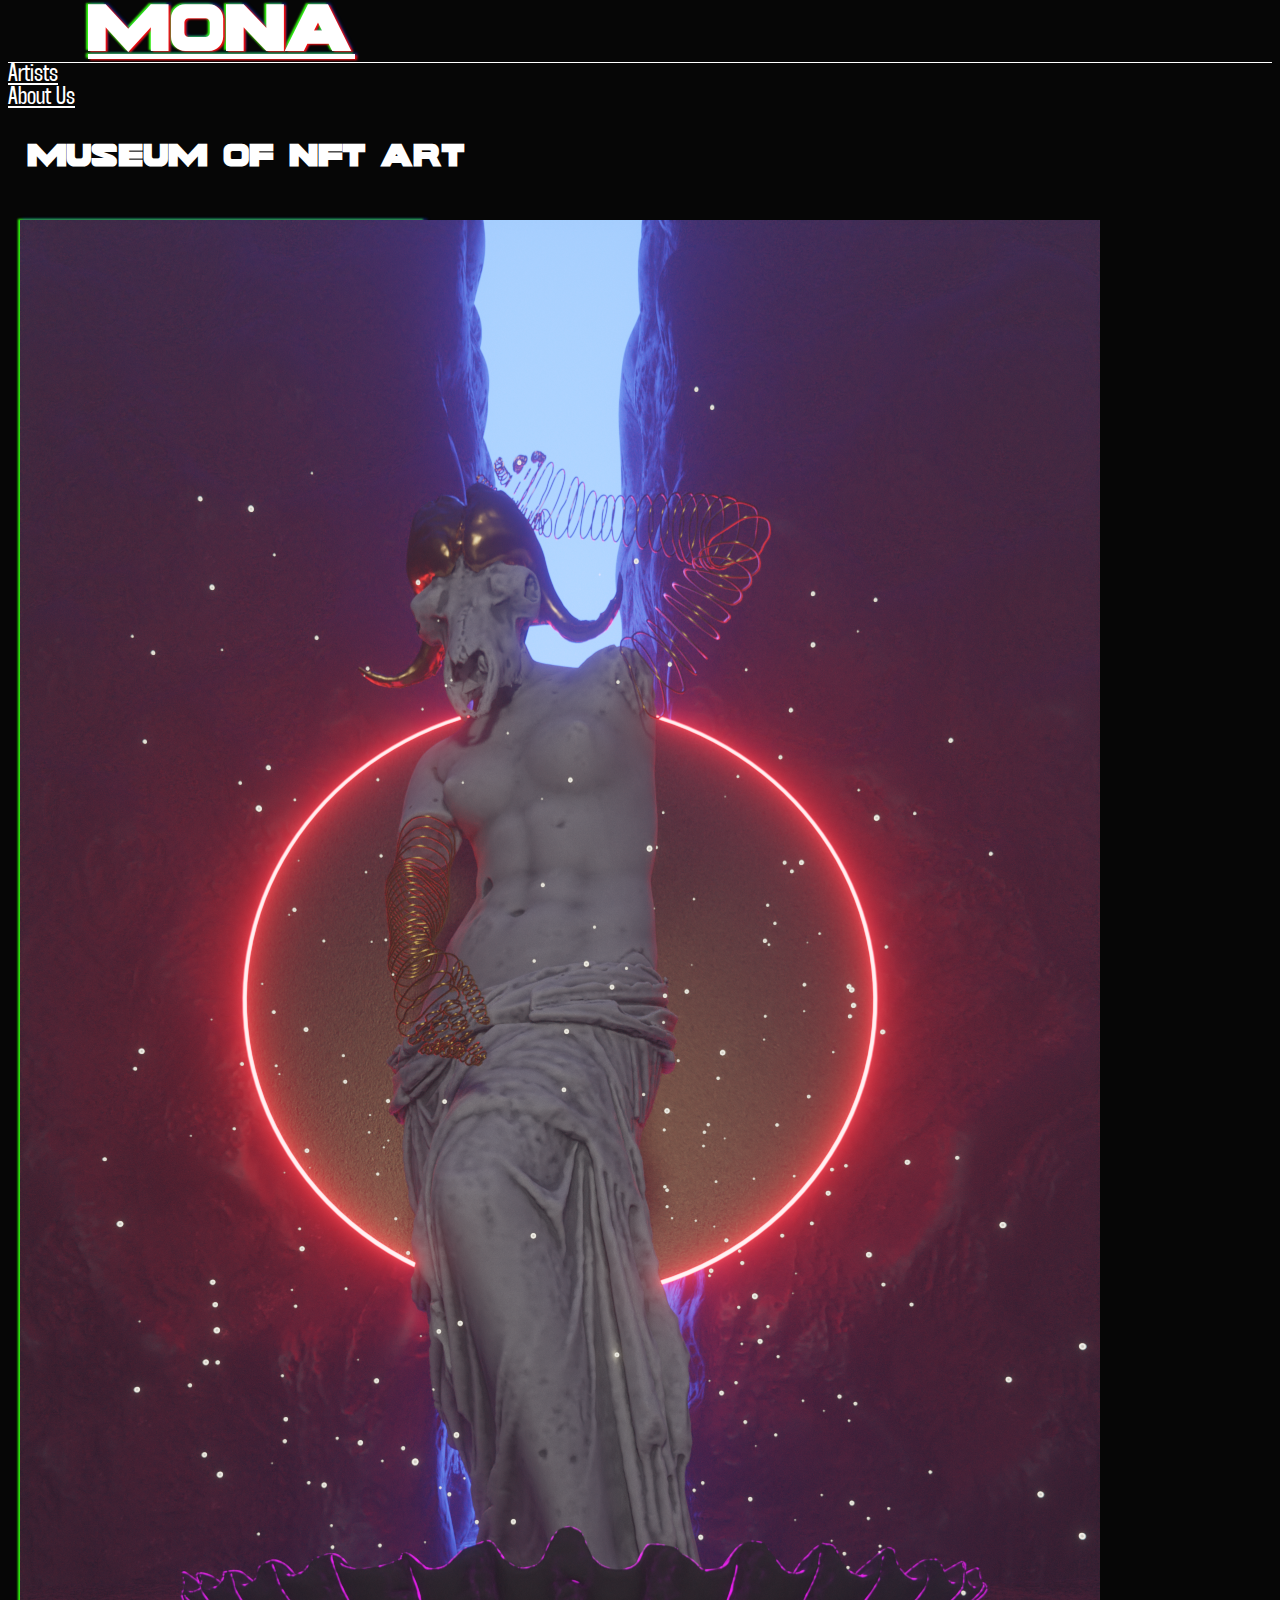
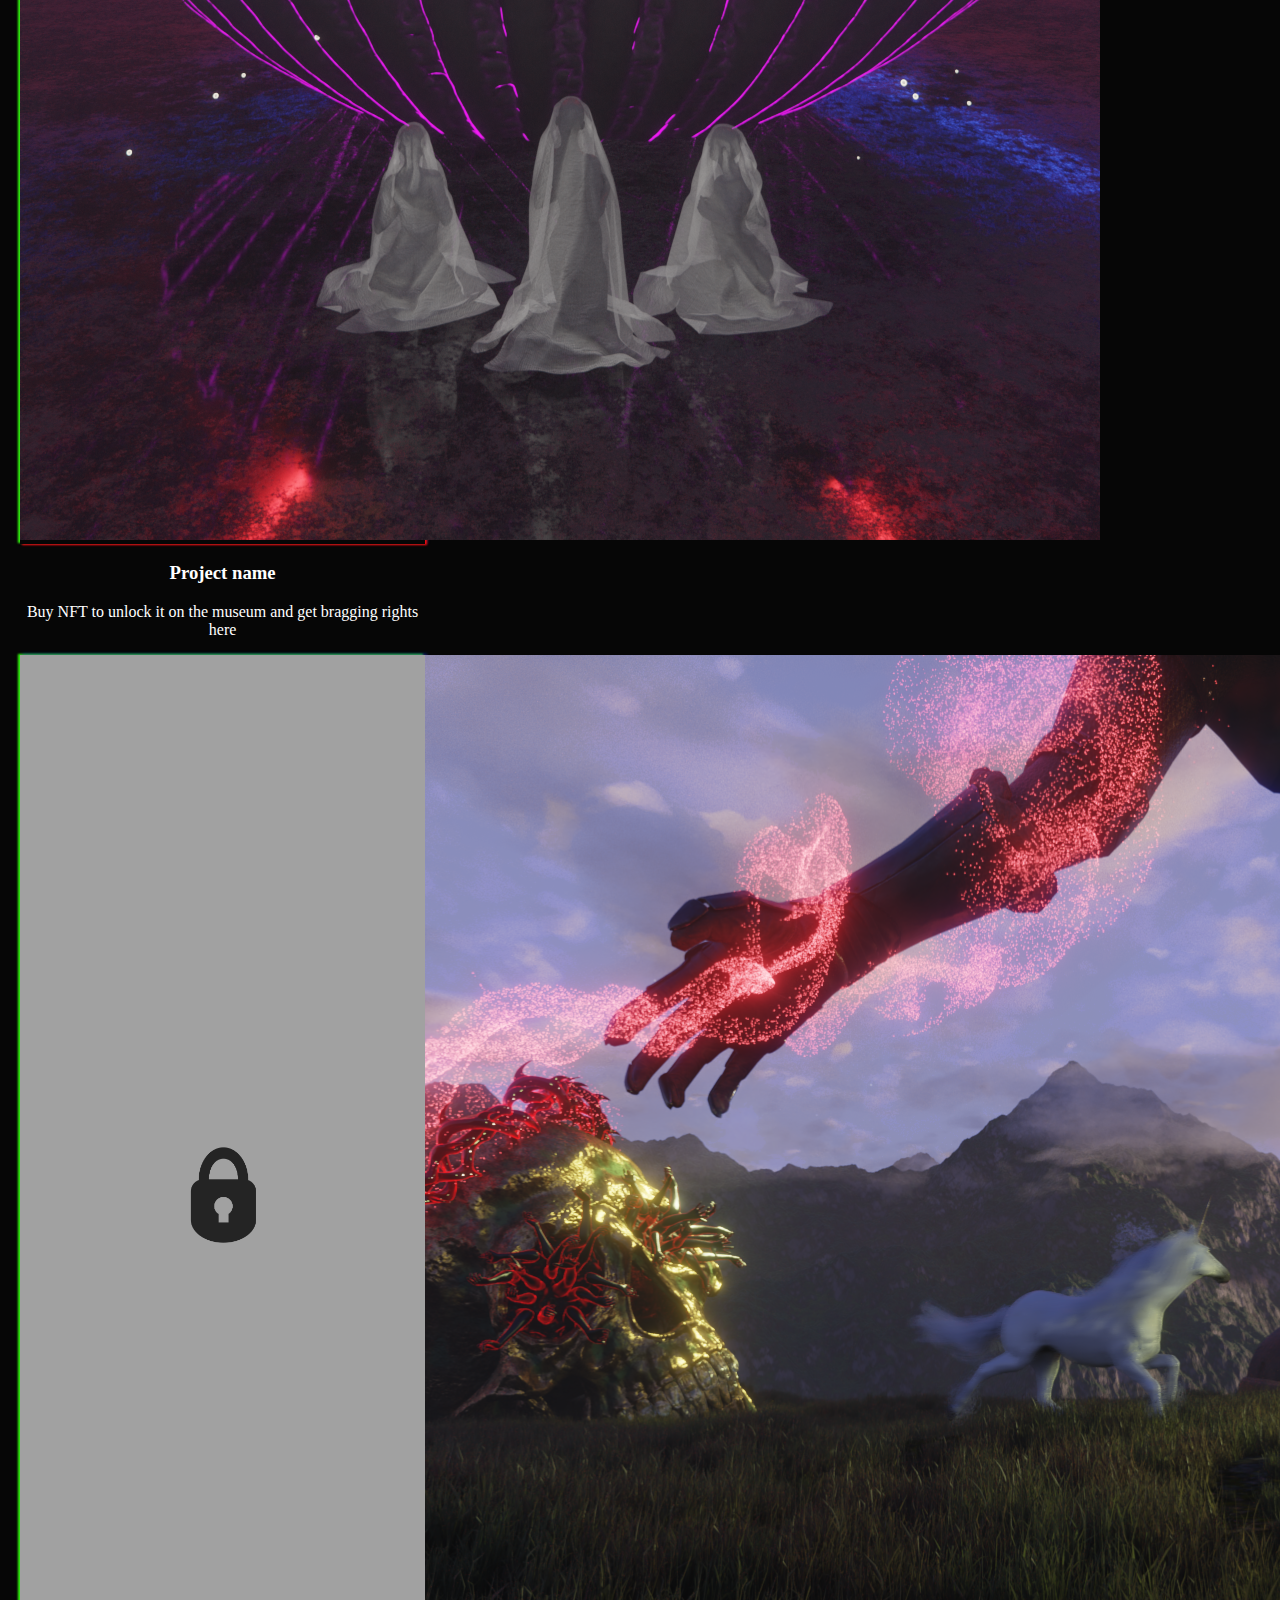
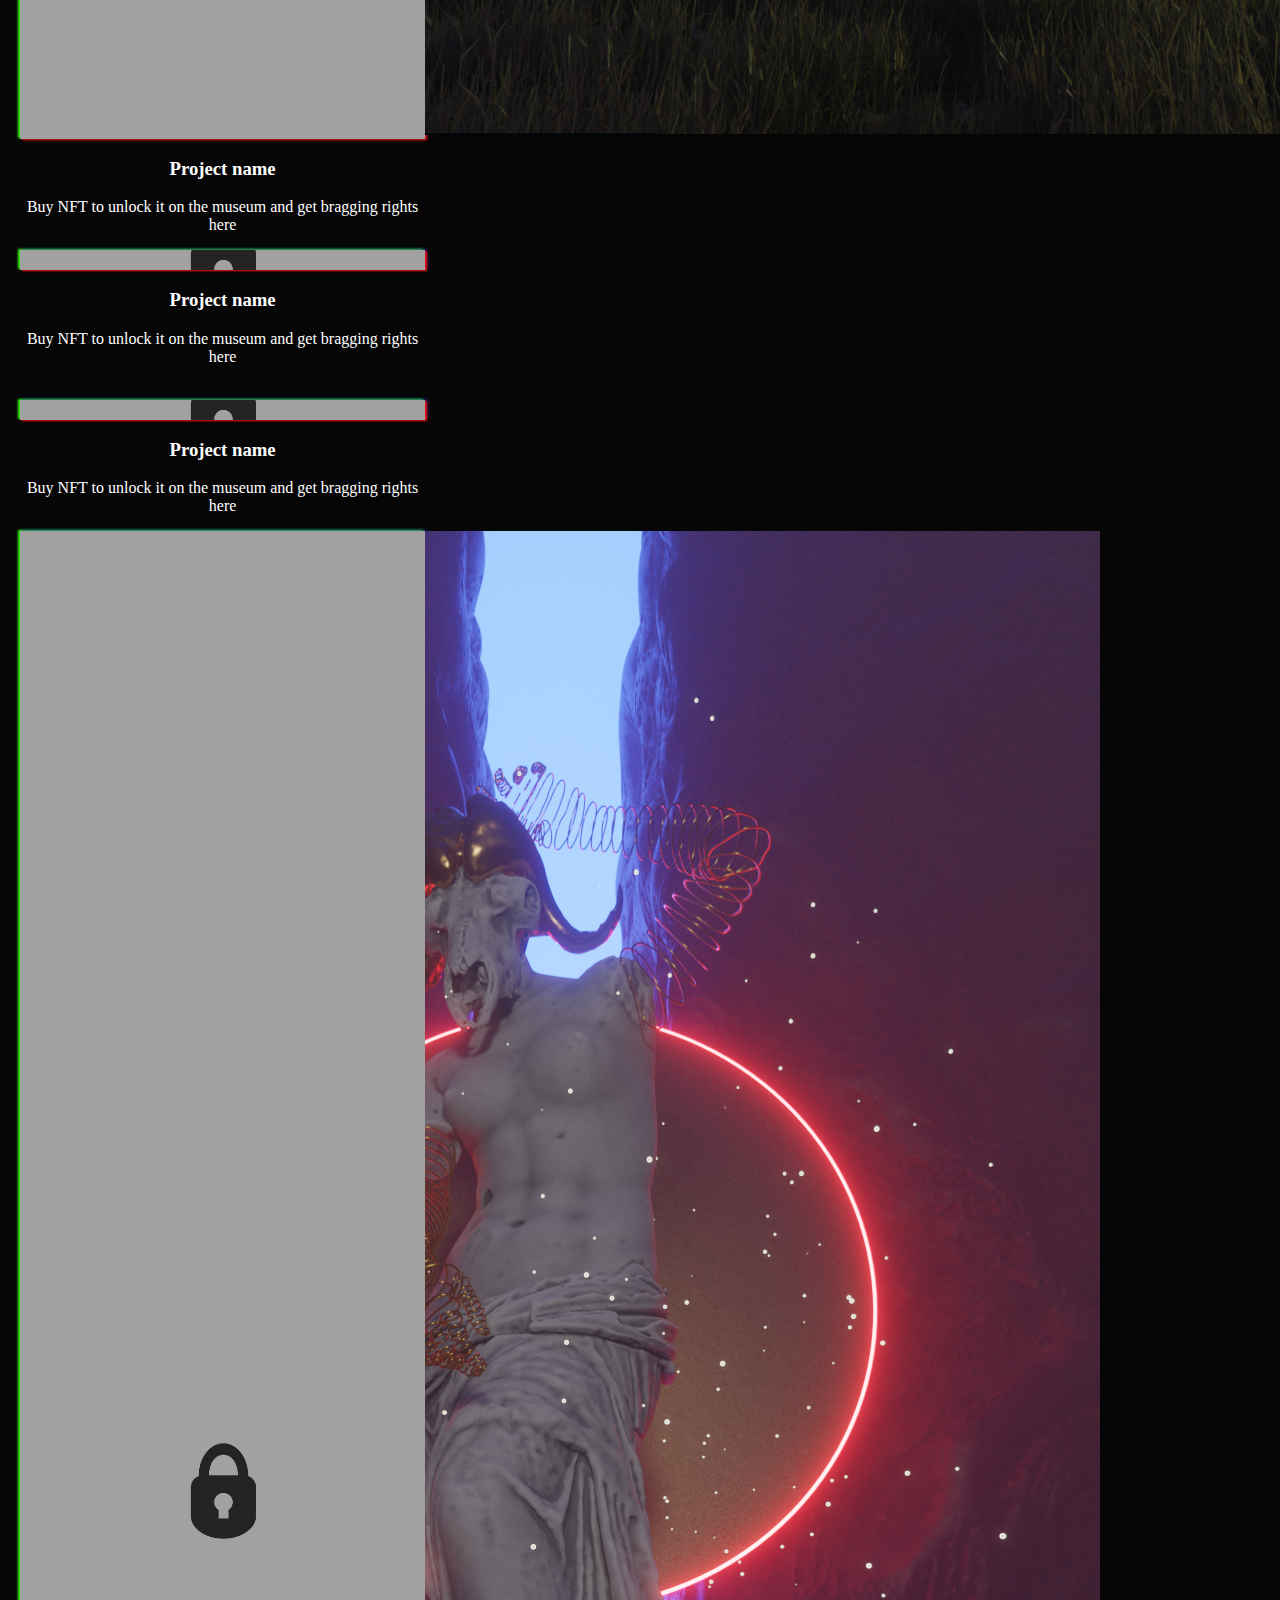
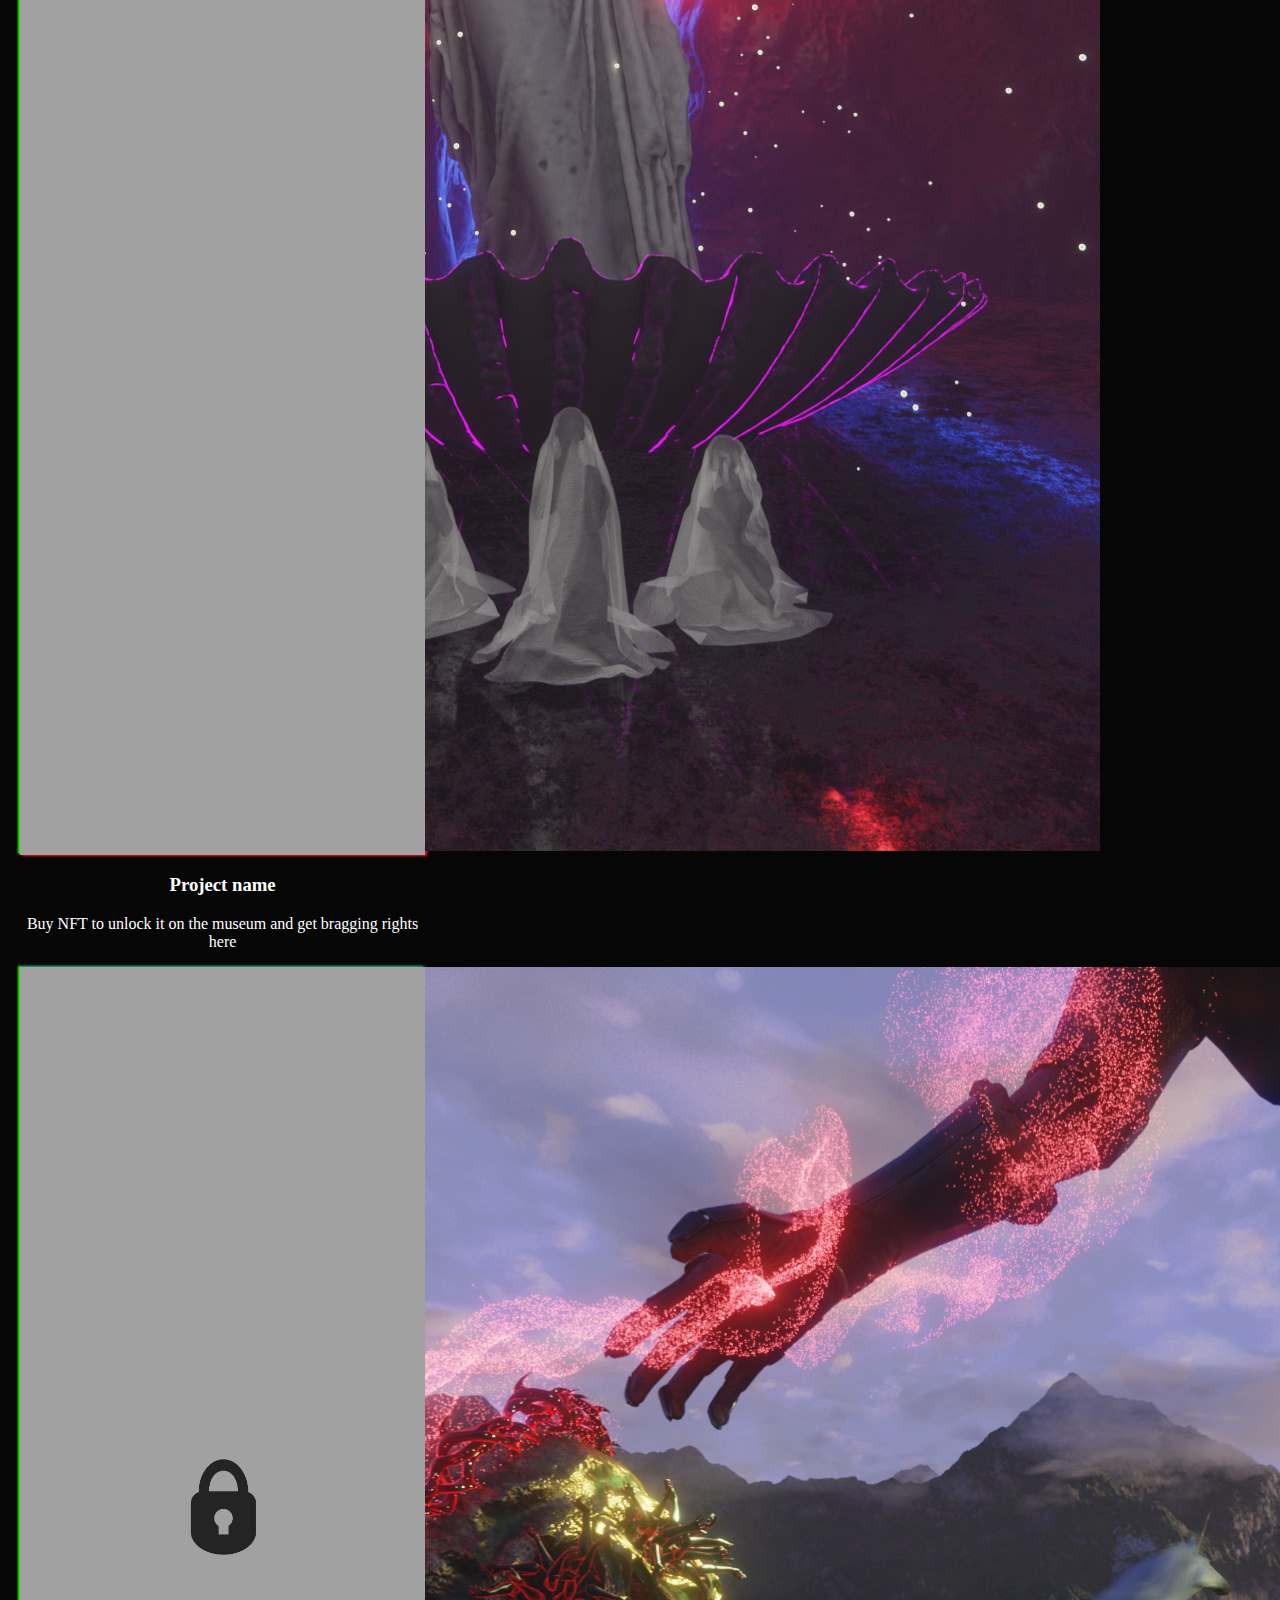
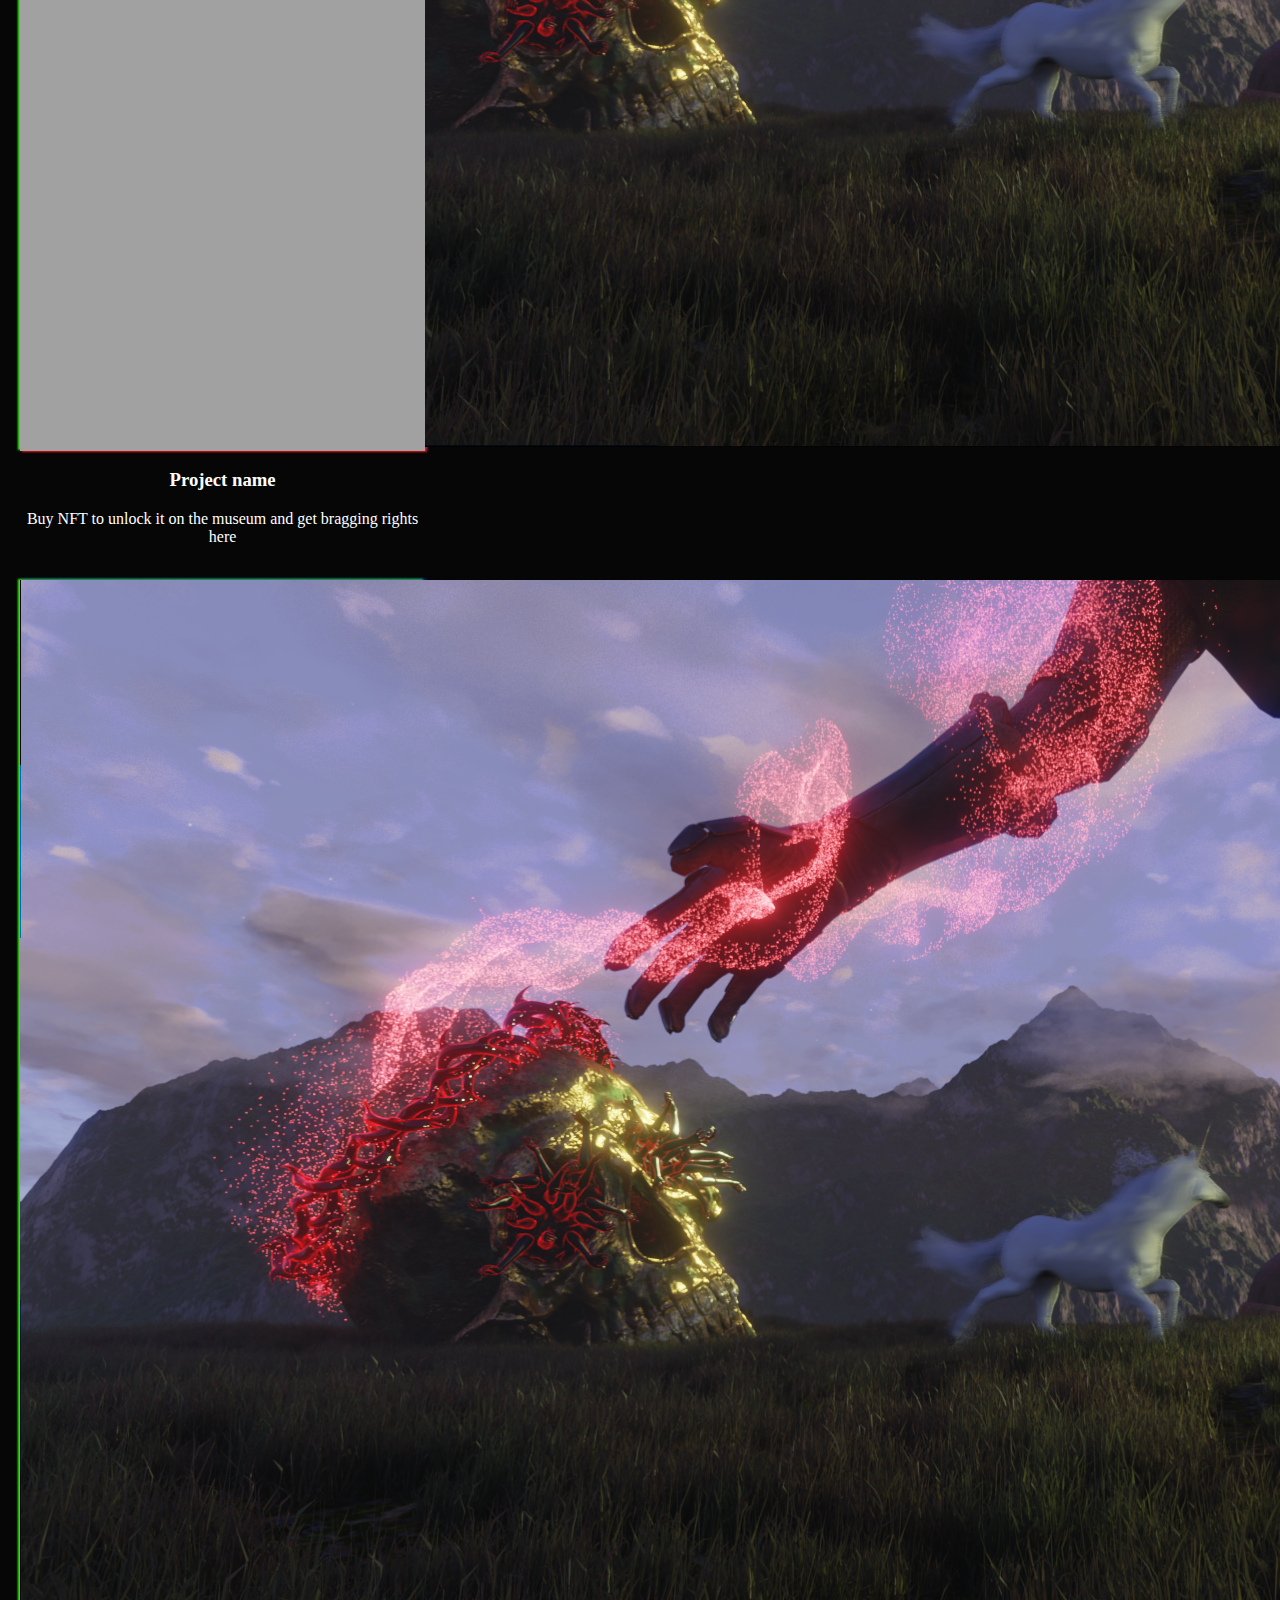
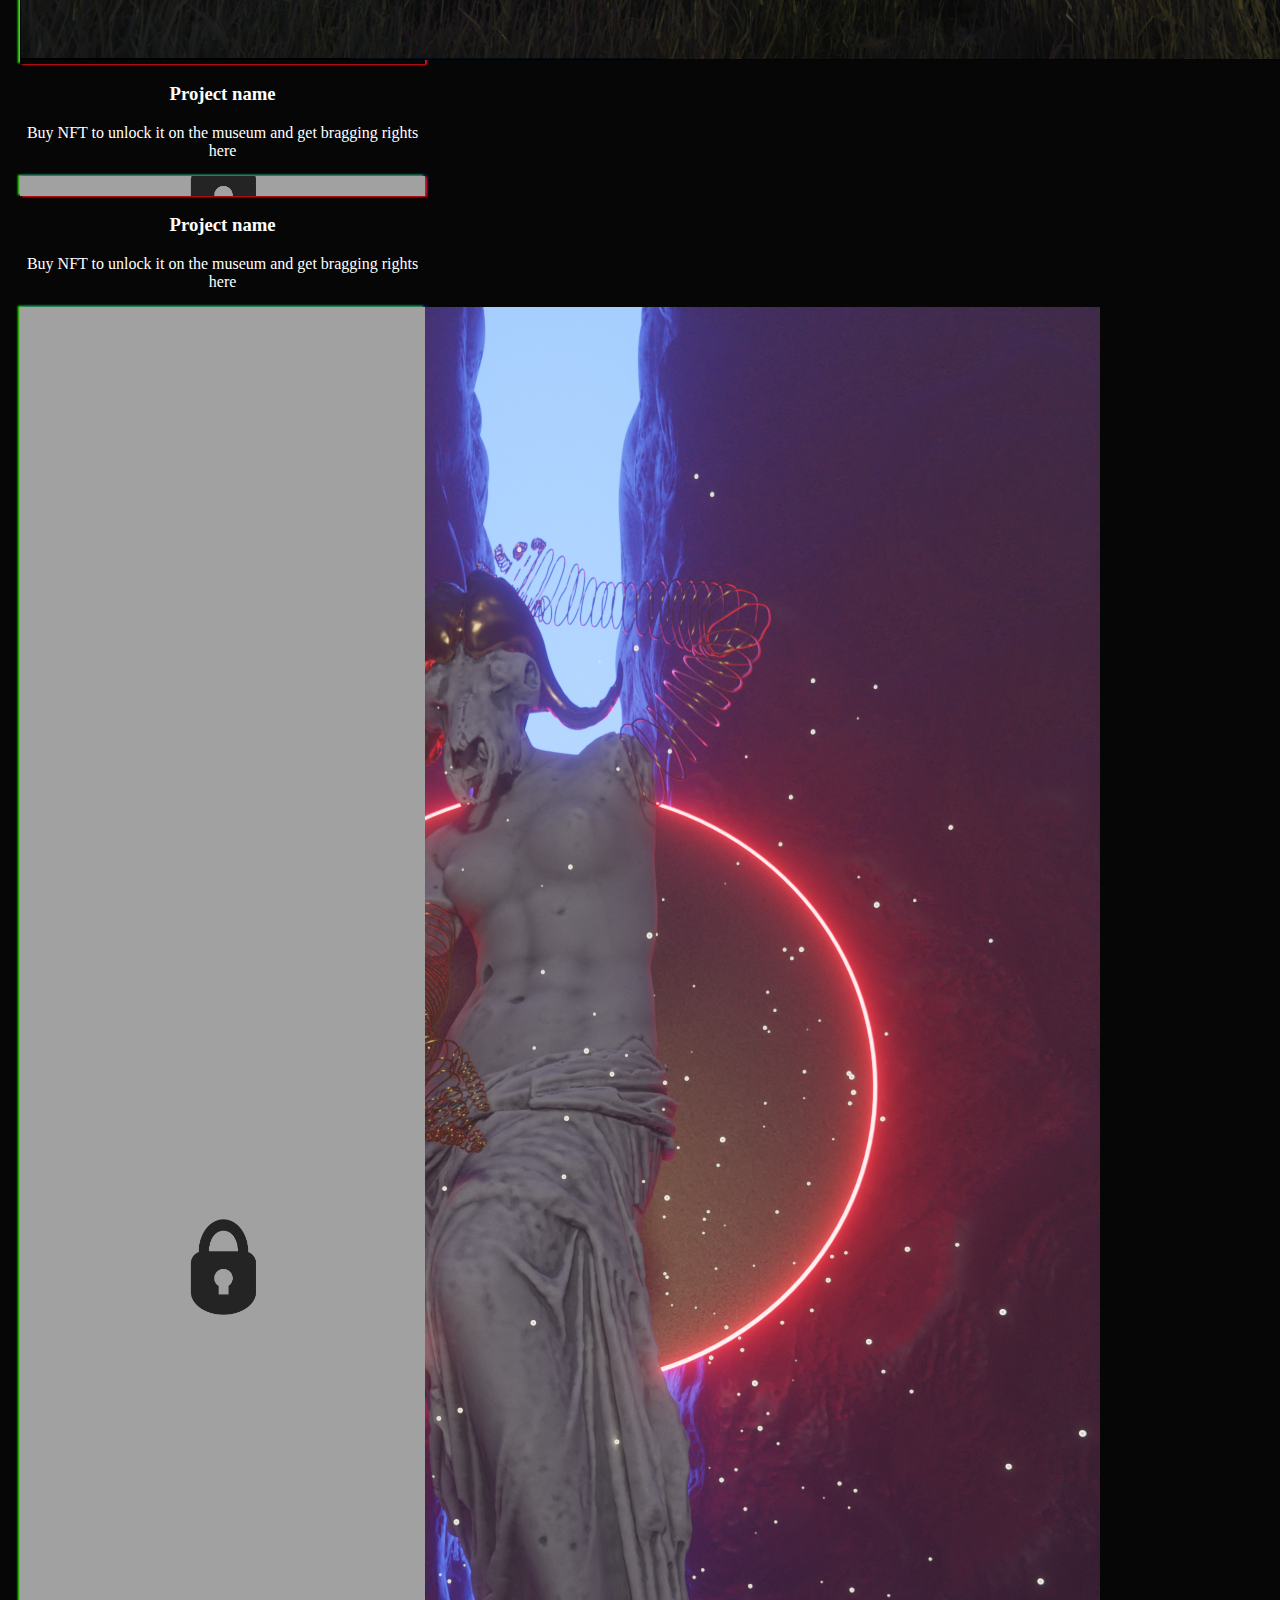
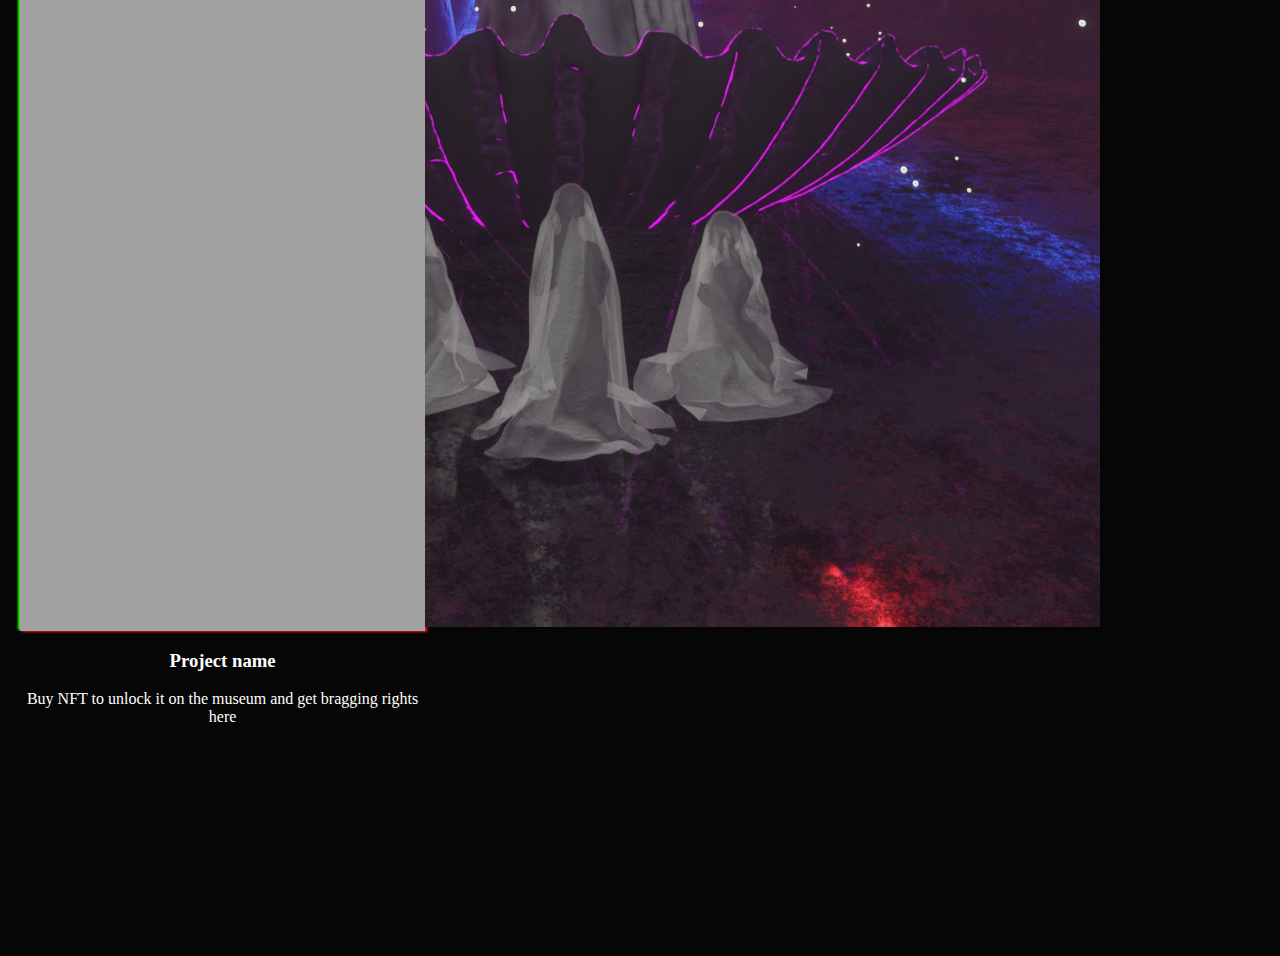
==== index.html @ d6497a66 "first commit" ====
<!DOCTYPE html>
<html lang="en">
<head>
  <meta charset="UTF-8">
  <meta name="viewport" content="width=device-width, initial-scale=1.0">
  <title>Bootstrap Site</title>
  <link rel="stylesheet" href="https://stackpath.bootstrapcdn.com/bootstrap/5.0.0-alpha1/css/bootstrap.min.css" integrity="sha384-r4NyP46KrjDleawBgD5tp8Y7UzmLA05oM1iAEQ17CSuDqnUK2+k9luXQOfXJCJ4I" crossorigin="anonymous">
  <link
    rel="stylesheet"
    href="https://cdnjs.cloudflare.com/ajax/libs/animate.css/4.1.1/animate.min.css"
  />
  <link rel="stylesheet" href="style.css">
</head>



<body>

    <section class="animate__animated animate__slideInDown">

        <nav class="navbar sticky-top navbar-light animate__animated animate__slideInDown animate__fadeIn">
            <div class="container-fluid ">
                        <a class="navbar-brand text-center" href="index.html" style="display: block;margin: auto;">
                            MONA
                          </a>
                <div class="row justify-content-center animate__animated animate__fadeIn animate__delay-1s">
                    <div class="col-2">
                        <a class="nav-link active text-center" aria-current="page" href="#">Artists</a>
                    </div>
                    <div class="col-2">
                        <a class="nav-link text-center" href="#">About Us</a>
                    </div>
                </div>
              
            </div>
          </nav>
    
    
    </section>

<section class="animate__animated animate__fadeIn animate__delay-1s">

    <h1 class="text-center">MUSEUM OF NFT ART</h1>

    <div class="container" style="padding-bottom: 200px;">
  
        <div class="d-flex flex-wrap justify-content-center">


          <div class="d-flex flex-column">

              <div class="img-overlay">
                <a class="toggle-modal" href="img/digitalronin/01.png" data-toggle="lightbox" data-caption="Tainted Love<br>Owned by Digital Ronin<br>Made by Digital Ronin">
                    <img class="img-fluid" src="img/digitalronin/01.png">
                </a>
                <div class="project-overlay-cleared"></div>
              </div>
              <div class="text" style="text-align:center;">
                <h3>Project name</h3>
                <p>Buy NFT to unlock it on the museum and get bragging rights here</p>
            </div>

              <div class="img-overlay">
                <img class="img-fluid" src="img/digitalronin/02.png">
                <div class="project-overlay"></div>
              </div>
              <div class="text" style="text-align:center;">
                <h3>Project name</h3>
                <p>Buy NFT to unlock it on the museum and get bragging rights here</p>
            </div>

              <div class="img-overlay">
                <img class="img-fluid" src="img/digitalronin/03.png">
                <div class="project-overlay"></div>
              </div>
              <div class="text" style="text-align:center;">
                <h3>Project name</h3>
                <p>Buy NFT to unlock it on the museum and get bragging rights here</p>
            </div>

          </div>
      




          <div class="d-flex flex-column">

            <div class="img-overlay">
              <img class="img-fluid" src="img/digitalronin/03.png">
              <div class="project-overlay"></div>
            </div>
            <div class="text" style="text-align:center;">
                <h3>Project name</h3>
                <p>Buy NFT to unlock it on the museum and get bragging rights here</p>
            </div>

            <div class="img-overlay">
              <img class="img-fluid" src="img/digitalronin/01.png">
              <div class="project-overlay"></div>
            </div>
            <div class="text" style="text-align:center;">
                <h3>Project name</h3>
                <p>Buy NFT to unlock it on the museum and get bragging rights here</p>
            </div>

            <div class="img-overlay">
              <img class="img-fluid" src="img/digitalronin/02.png">
              <div class="project-overlay"></div>
            </div>
            <div class="text" style="text-align:center;">
                <h3>Project name</h3>
                <p>Buy NFT to unlock it on the museum and get bragging rights here</p>
            </div>

        </div>
      
        <div class="d-flex flex-column">

            <div class="img-overlay">
                <a class="toggle-modal" href="img/digitalronin/02.png" data-toggle="lightbox" data-caption="Tainted Love<br>Owned by Digital Ronin<br>Made by Digital Ronin">
                    <img class="img-fluid" src="img/digitalronin/02.png">
                </a>
              <div class="project-overlay-cleared"></div>
            </div>
            <div class="text" style="text-align:center;">
                <h3>Project name</h3>
                <p>Buy NFT to unlock it on the museum and get bragging rights here</p>
            </div>

            <div class="img-overlay">
              <img class="img-fluid" src="img/digitalronin/03.png">
              <div class="project-overlay"></div>
            </div>
            <div class="text" style="text-align:center;">
                <h3>Project name</h3>
                <p>Buy NFT to unlock it on the museum and get bragging rights here</p>
            </div>

            <div class="img-overlay">
              <img class="img-fluid" src="img/digitalronin/01.png">
              <div class="project-overlay"></div>
            </div>
            <div class="text" style="text-align:center;">
                <h3>Project name</h3>
                <p>Buy NFT to unlock it on the museum and get bragging rights here</p>
            </div>

        </div>
      


      </div>

</section>




</body>

<script src="https://cdn.jsdelivr.net/npm/popper.js@1.16.0/dist/umd/popper.min.js" integrity="sha384-Q6E9RHvbIyZFJoft+2mJbHaEWldlvI9IOYy5n3zV9zzTtmI3UksdQRVvoxMfooAo" crossorigin="anonymous"></script>
<script src="https://stackpath.bootstrapcdn.com/bootstrap/5.0.0-alpha1/js/bootstrap.min.js" integrity="sha384-oesi62hOLfzrys4LxRF63OJCXdXDipiYWBnvTl9Y9/TRlw5xlKIEHpNyvvDShgf/" crossorigin="anonymous"></script>
<script src="https://cdn.jsdelivr.net/npm/bs5-lightbox@1.7.7/dist/index.bundle.min.js"></script>
<script src="galery.js"></script> 
</html>
---- style.css ----
/* Webfont: Wildworld */@font-face {
    font-family: 'WildWorld';
    src: url('font/WILDWORLD.otf'); /* IE9 Compat Modes */
             font-style: normal;
    font-weight: normal;
    text-rendering: optimizeLegibility;
}

/* Webfont: Thunder-BlackLC */@font-face {
    font-family: 'Thunder';
    src: url('font/Web-TT/Thunder-LC.ttf'); /* IE9 Compat Modes */
             font-style: normal;
    font-weight: normal;
    text-rendering: optimizeLegibility;
}

body {
    background-color: rgb(6, 6, 6);
}

.navbar {
    padding-top: 0px;
    background-image: linear-gradient(rgb(6, 6, 6) 60%, rgba(6, 6, 6, 0.5) 90%, rgba(6, 6, 6, 0) 100%)
}

.navbar-brand {
    font-family: WildWorld;
    font-size: 40pt;
    color: white !important;
    padding: 0px;
    border-bottom: 1px solid white;
    padding-top: 0px;
    padding-left: 80px;
    padding-right: 80px;
    text-shadow: 2px 1px 2px rgba(251, 12, 12,1), 2px -1px 3px rgba(0, 72, 255, 0.5),-2px -1px 2px rgba(52, 251, 12, 1);
    animation: chromaticMove 50ms ease infinite,  infinite;
}

@keyframes chromaticMove { 
    0%{text-shadow: 2px 1px 2px rgba(251, 12, 12,1), 2px -1px 3px rgba(0, 72, 255, 0.5),-2px -1px 2px rgba(52, 251, 12, 1);}
    50%{text-shadow: -2px -1px 3px rgba(251, 12, 12,1), -2px 1px 4px rgba(0, 72, 255, 0.5), 2px 1px 3px rgba(52, 251, 12, 1);}
    100%{text-shadow: 2px 1px 2px rgba(251, 12, 12,1), 2px -1px 3px rgba(0, 72, 255, 0.5),-2px -1px 2px rgba(52, 251, 12, 1);}
}

.nav-link {
    padding: 0px;
    padding-top: 3px;
    padding-bottom: 30px;
    color: white;
    font-family: Thunder;
    font-size: 25px;
}

.nav-link:hover {
    color: rgb(68, 68, 68);
}

h1 {
    font-family: WildWorld;
    padding: 20px;
    color: white;
    font-size: 25px;
    
}


.flex-column {
    max-width: 33%;
    padding: 6px;
  }

img {
    margin: 0px;
    
  }


  .img-overlay {
    position: relative;
    max-width: 500px;
    margin: 6px;
    box-shadow: 2px 1px 2px rgba(251, 12, 12,1), 2px -1px 3px rgba(0, 72, 255, 0.5),-2px -1px 2px rgba(52, 251, 12, 1);
    animation: chromaticMoveBox 50ms ease infinite,  infinite;;
}


@keyframes chromaticMoveBox { 
    0%{box-shadow: 2px 1px 2px rgba(251, 12, 12,1), 2px -1px 3px rgba(0, 72, 255, 0.5),-2px -1px 2px rgba(52, 251, 12, 1);}
    50%{box-shadow: -2px -1px 3px rgba(251, 12, 12,1), -2px 1px 4px rgba(0, 72, 255, 0.5), 2px 1px 3px rgba(52, 251, 12, 1);}
    100%{box-shadow: 2px 1px 2px rgba(251, 12, 12,1), 2px -1px 3px rgba(0, 72, 255, 0.5),-2px -1px 2px rgba(52, 251, 12, 1);}
}

.project-overlay {
    position: absolute;
    top: 0px;
    left: 0px ;
    width: 100%;
    height: 100%;
    background-color: rgb(161, 161, 161);
    color: #fff;
    background-image: url('img/lock.png');
    background-repeat: no-repeat;
    background-size: 20%;
    background-position: center;
}

.project-overlay-cleared {
    display: none;
    position: absolute;
    top: 0px;
    left: 0px ;
    width: 100%;
    height: 100%;
    background-color: rgba(255, 255, 255, 0);
    color: #fff;
}

.text {
    color: white;
}

button img, svg {
    height: 20px;
    margin: 5px;
    top: 0px !important;
}

button, .position-absolute{
    right: 0px;
}

button {
    border: none !important;
}

.btn-close, .p-3 {
    padding: 0px !important;
}

.modal-dialog {
    max-height: 90vh;
}

.carousel-item img {
    width: auto !important;
    max-height: 90vh;
    margin: 0 auto;
}

.ratio {
    background-color: transparent !important;
}

.spinner-border {
    display: none;
}
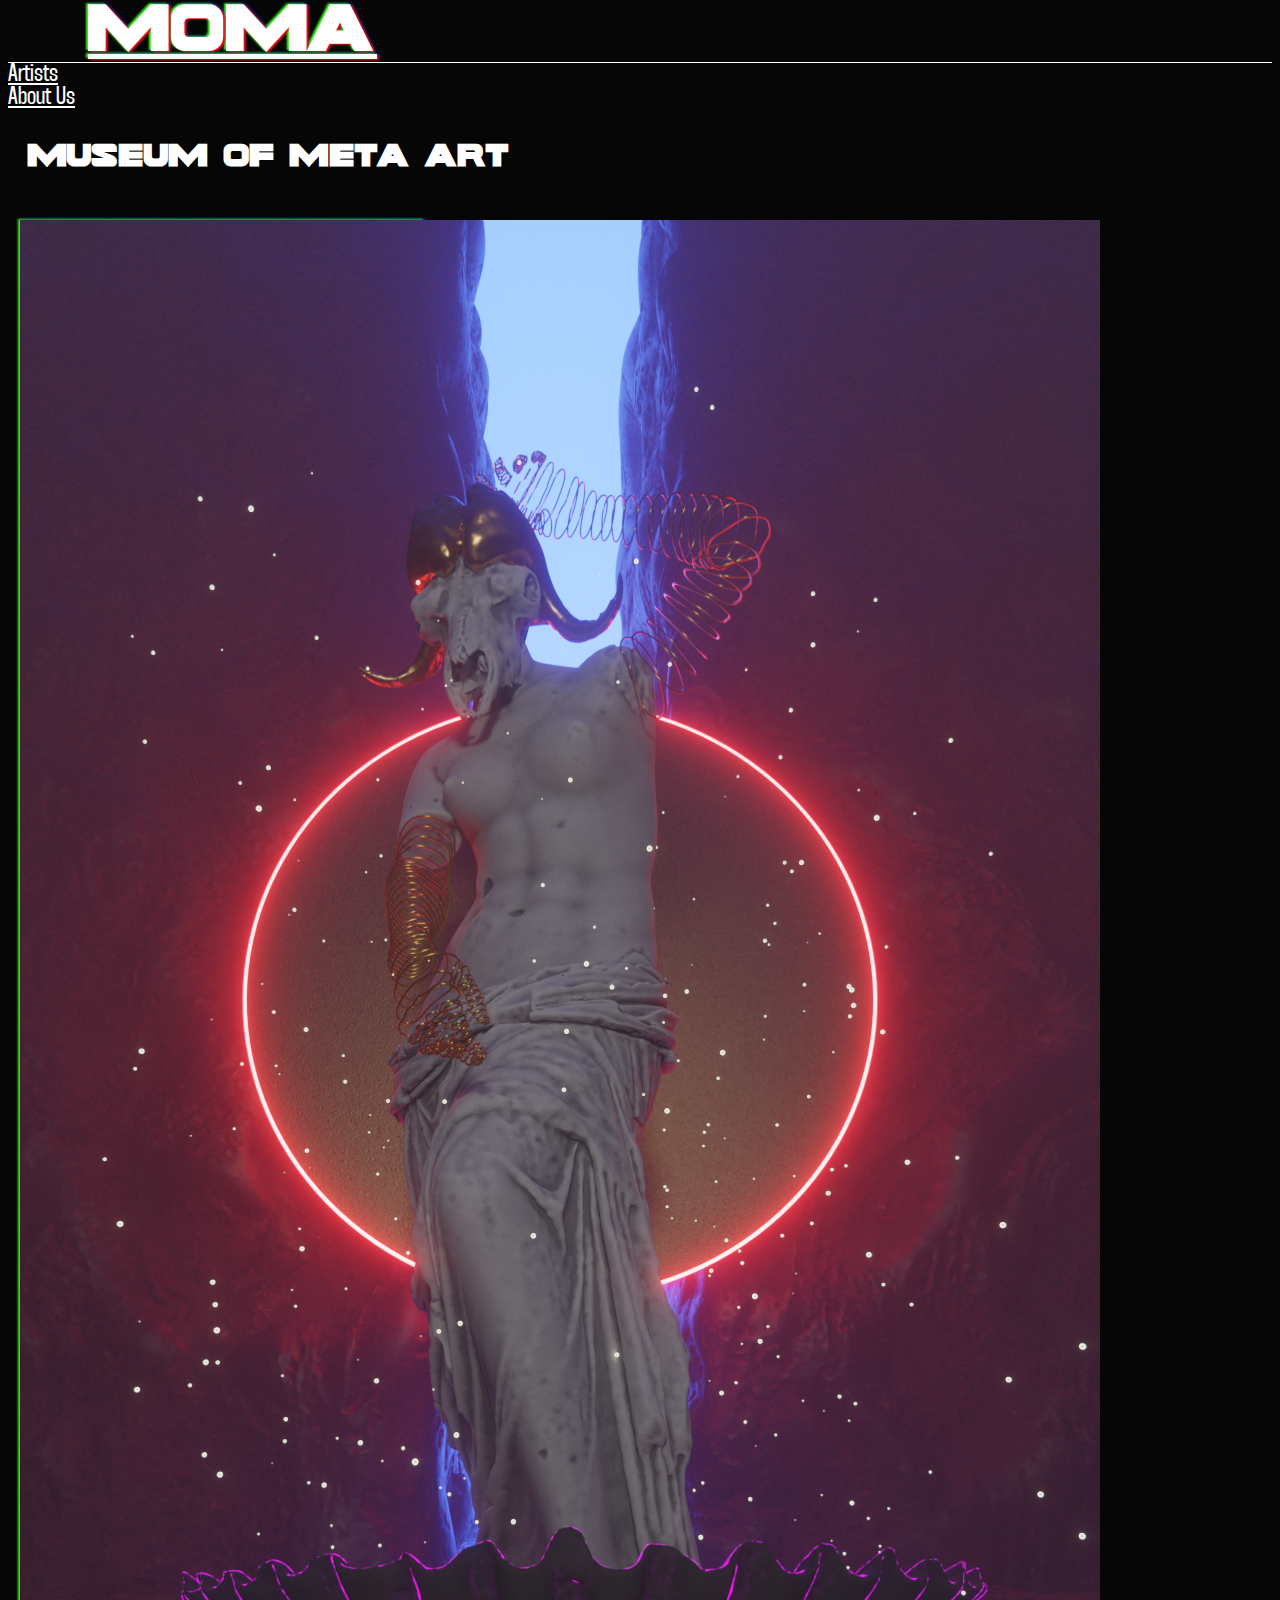
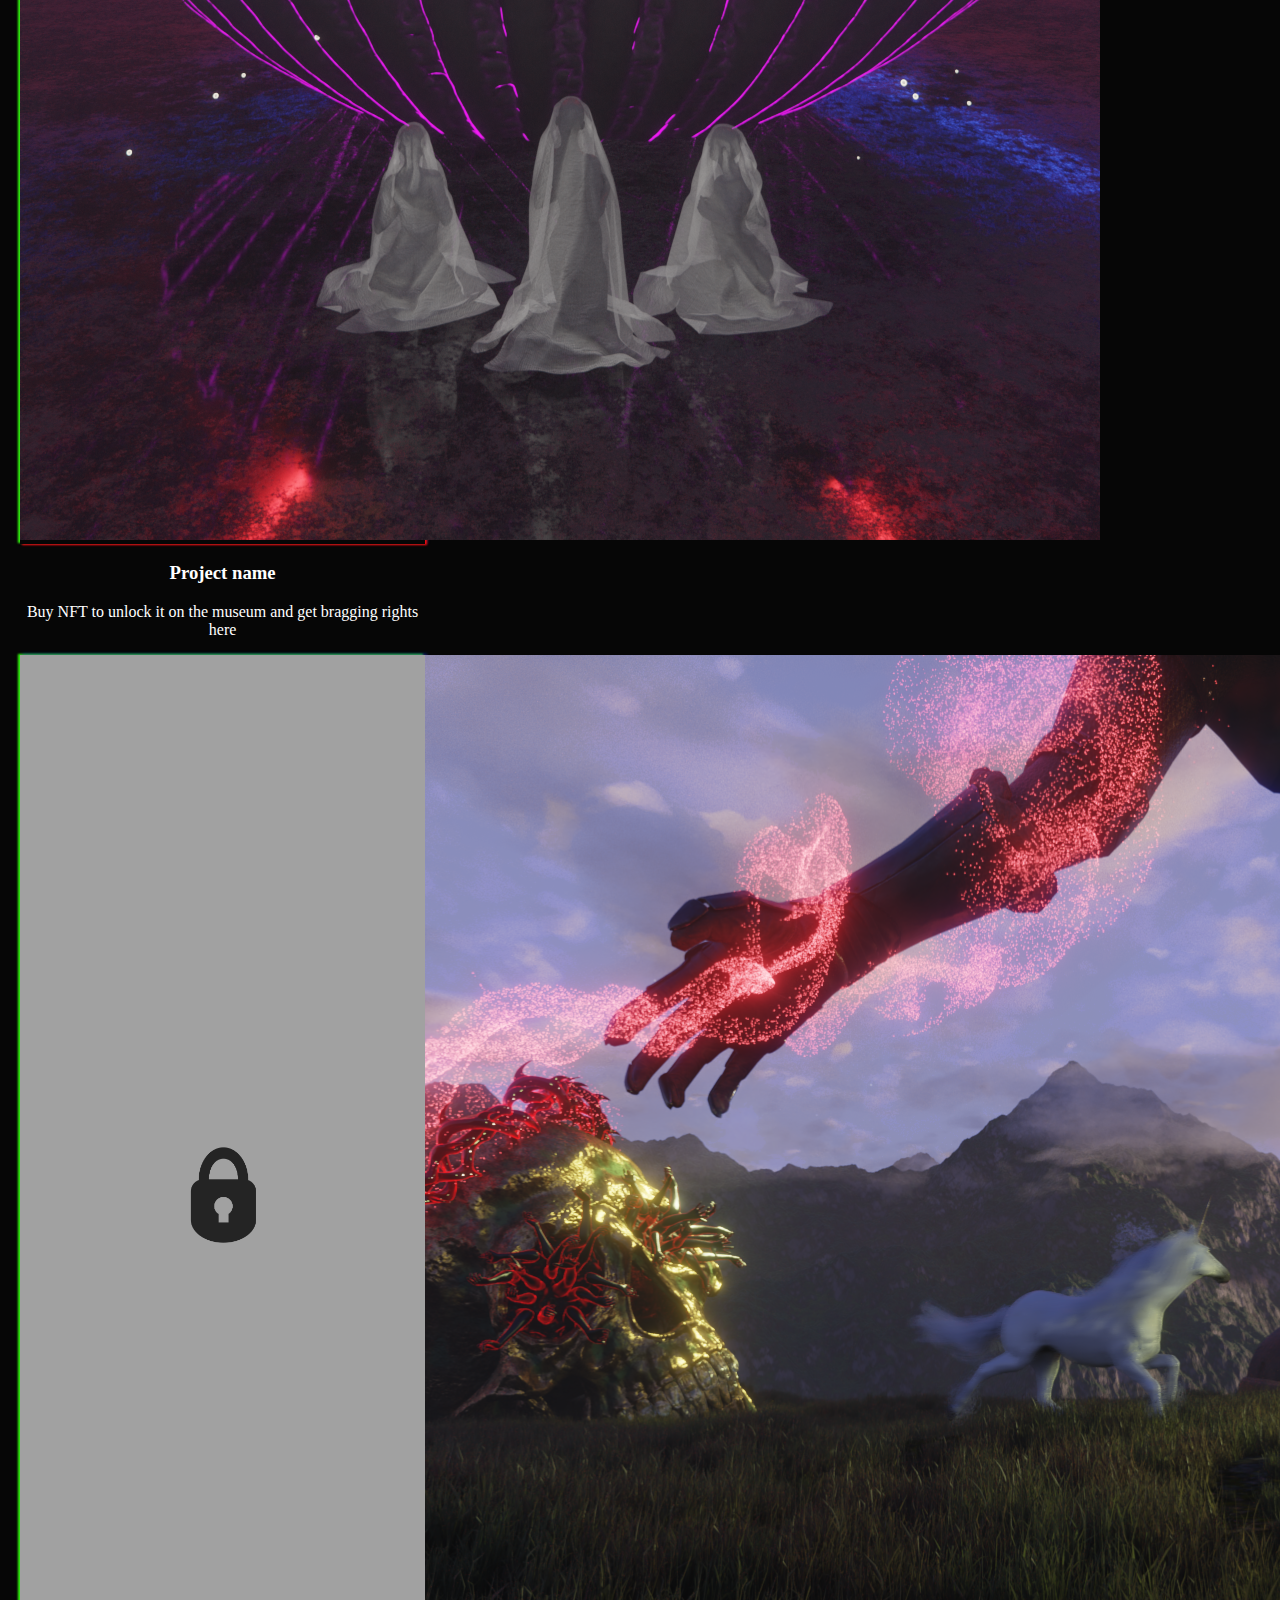
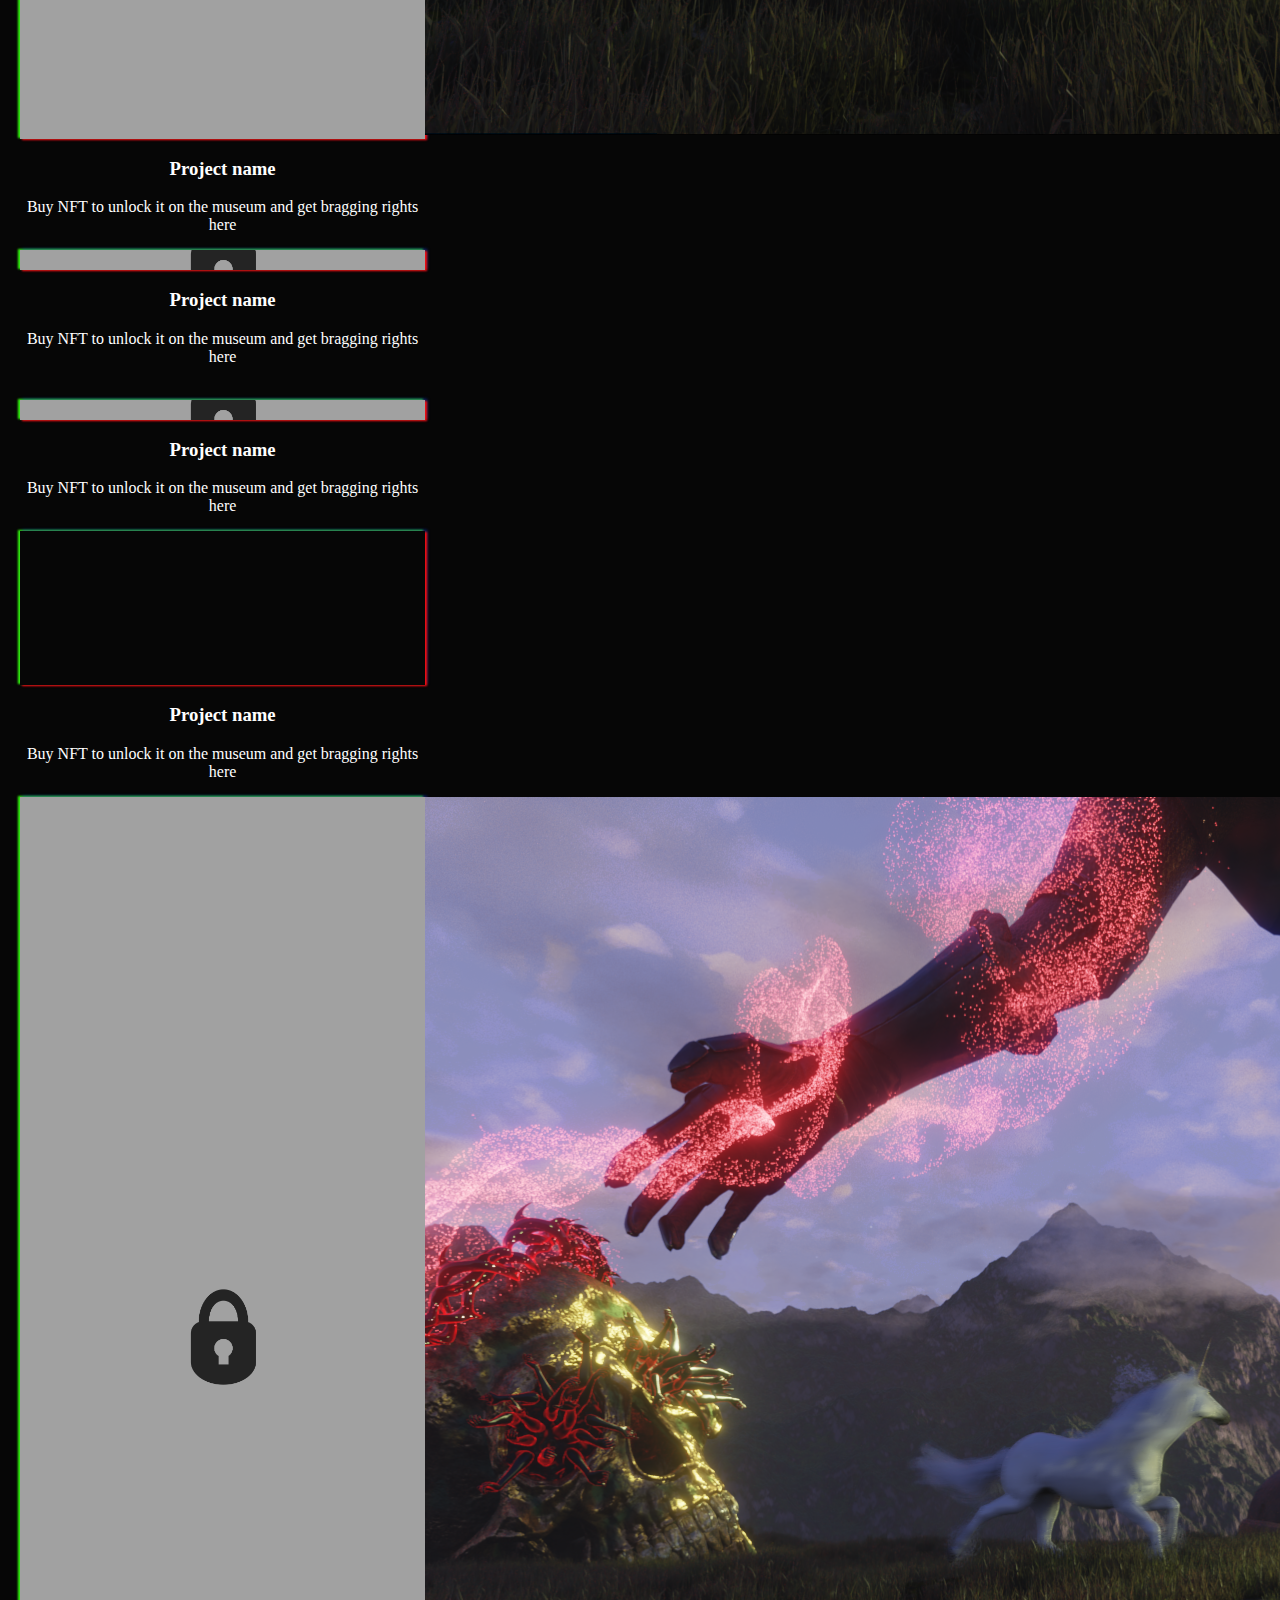
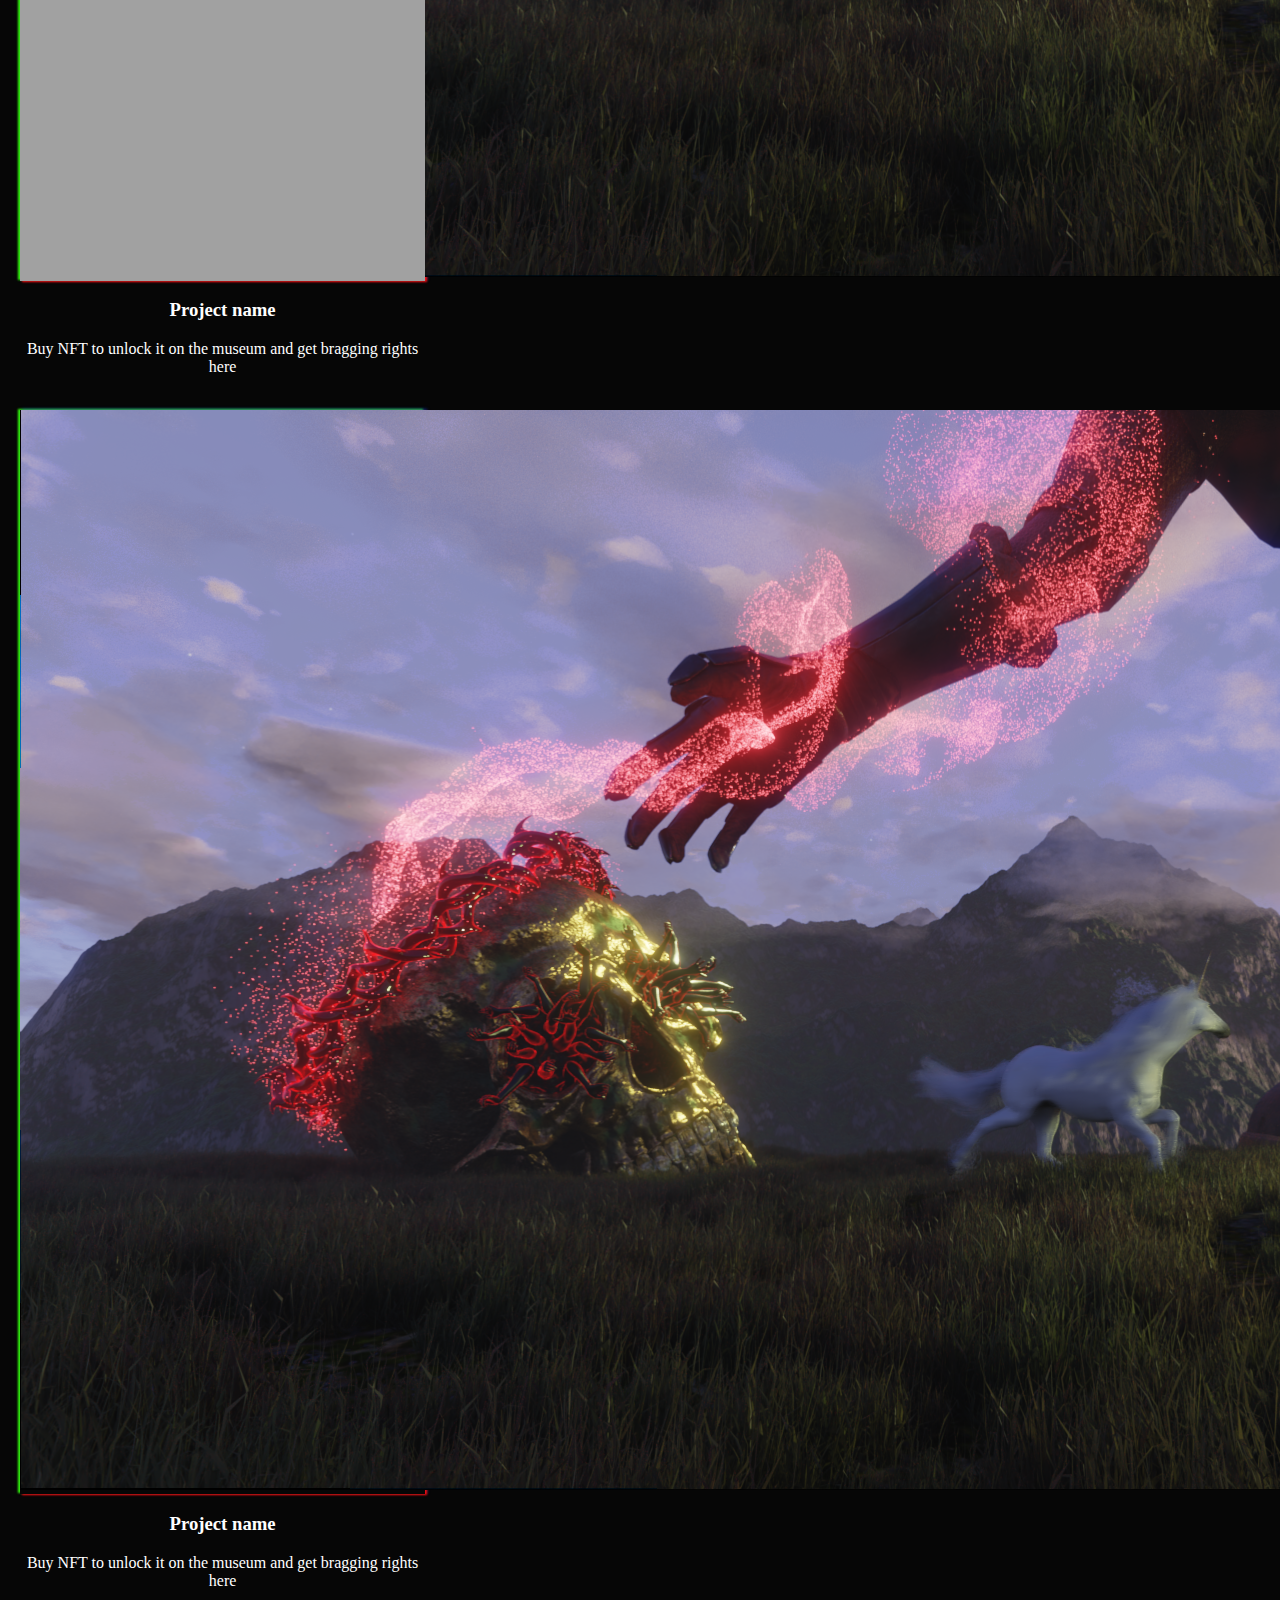
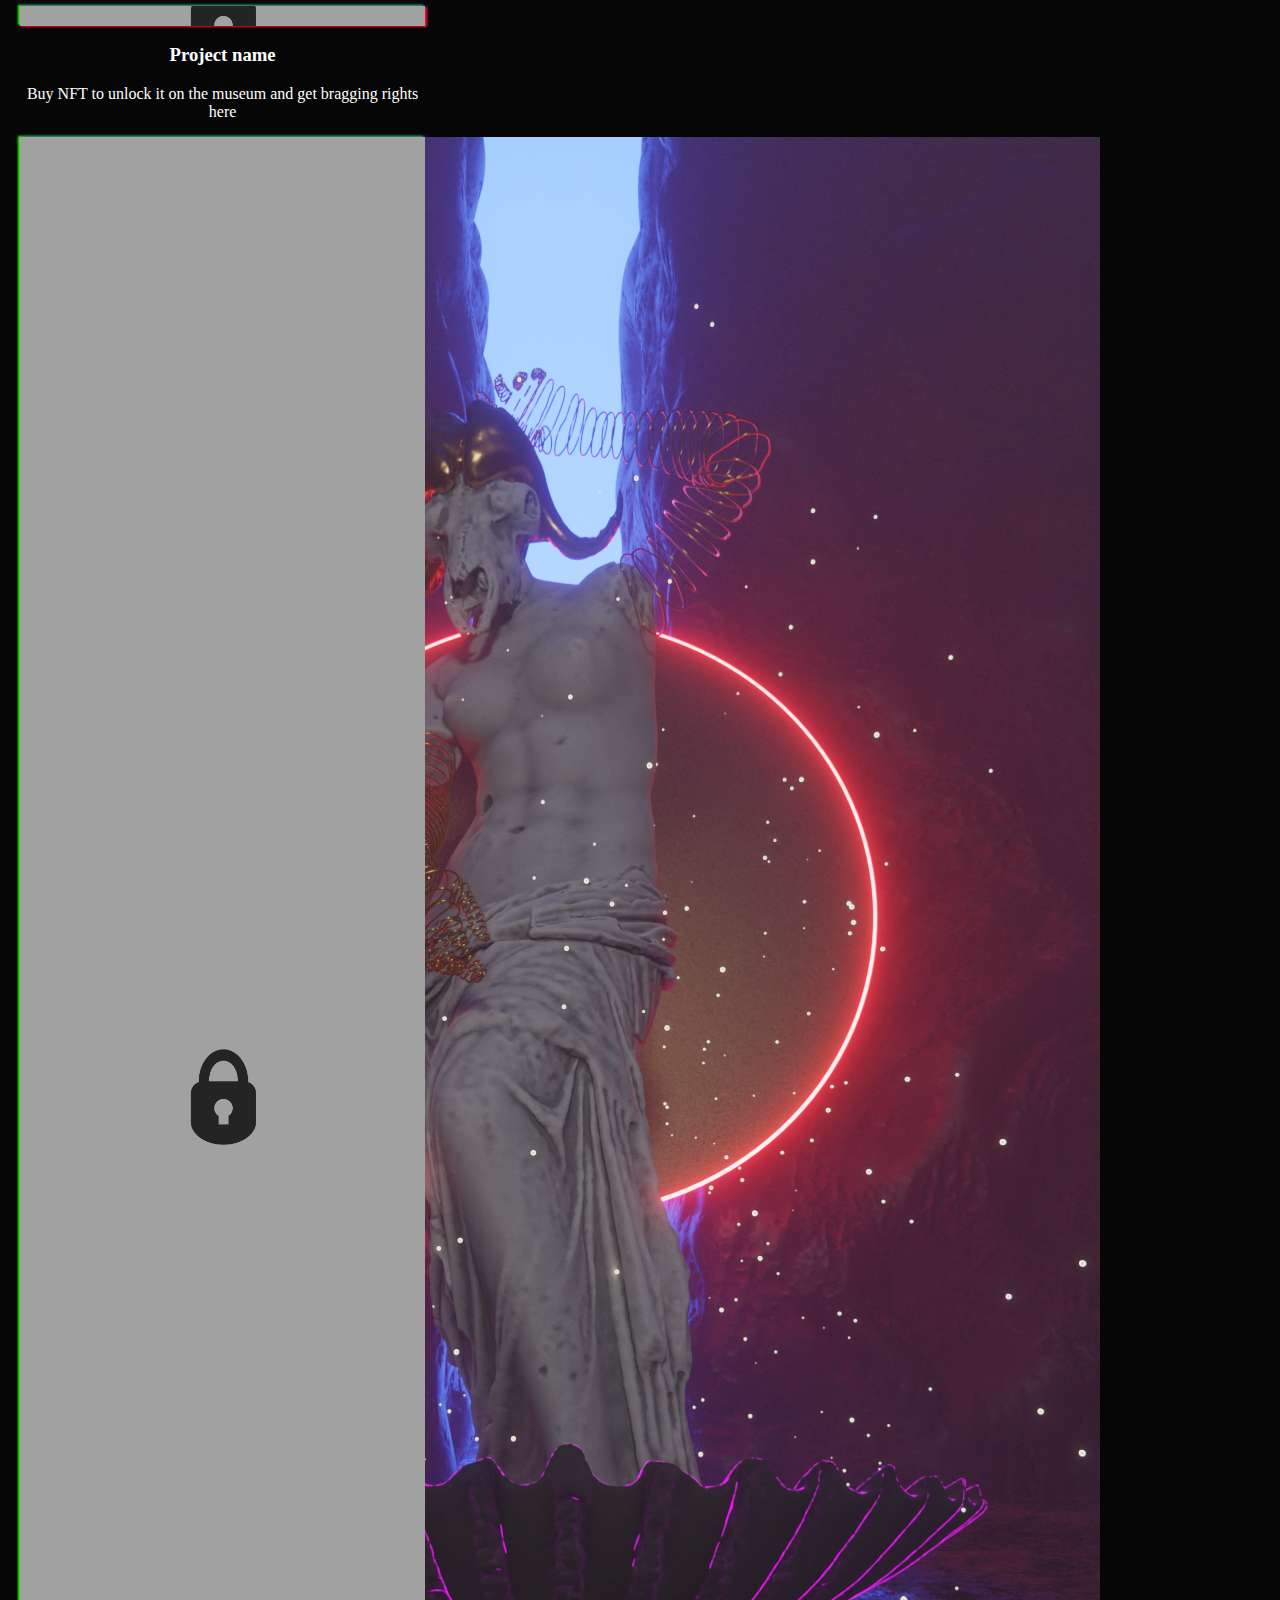
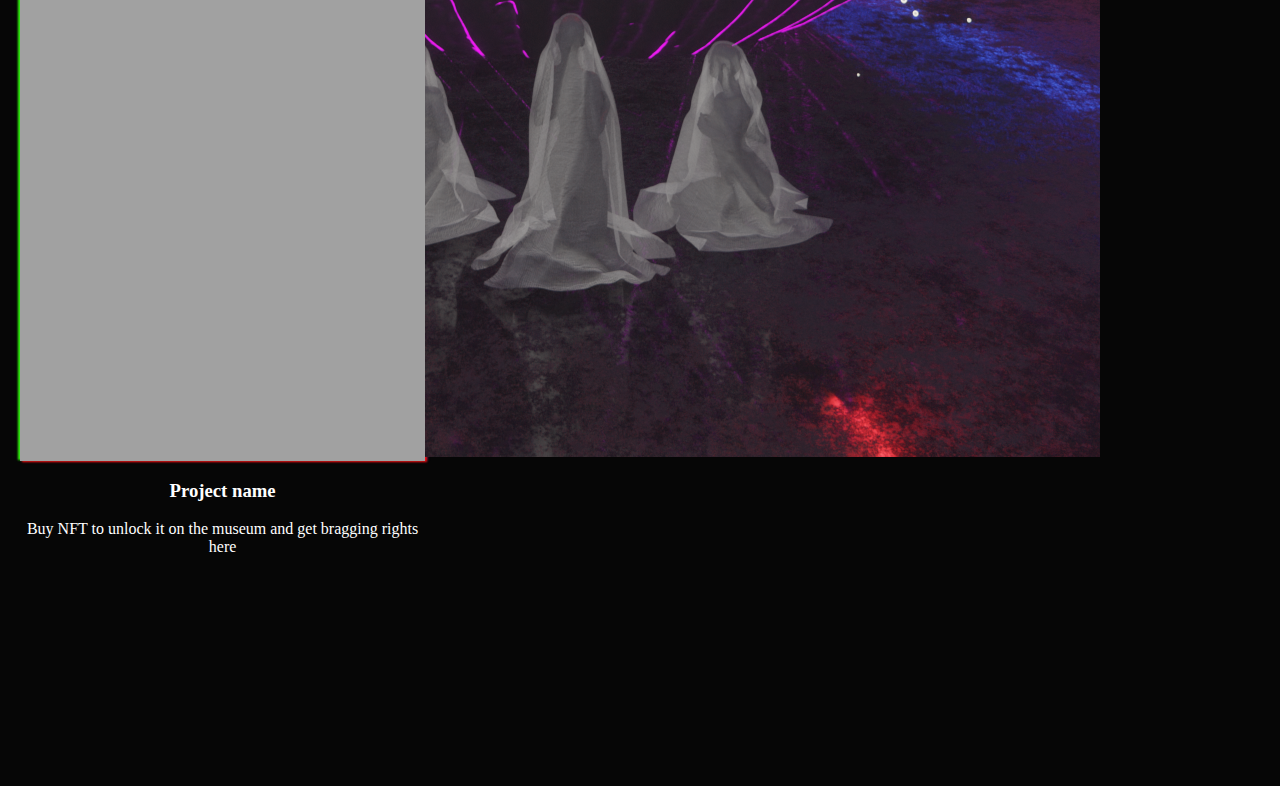
==== commit 59adfbd8: "third" ====
--- a/index.html
+++ b/index.html
@@ -3,7 +3,7 @@
 <head>
   <meta charset="UTF-8">
   <meta name="viewport" content="width=device-width, initial-scale=1.0">
-  <title>Bootstrap Site</title>
+  <title>Museum of Meta Art</title>
   <link rel="stylesheet" href="https://stackpath.bootstrapcdn.com/bootstrap/5.0.0-alpha1/css/bootstrap.min.css" integrity="sha384-r4NyP46KrjDleawBgD5tp8Y7UzmLA05oM1iAEQ17CSuDqnUK2+k9luXQOfXJCJ4I" crossorigin="anonymous">
   <link
     rel="stylesheet"
@@ -16,18 +16,18 @@
 
 <body>
 
-    <section class="animate__animated animate__slideInDown">
 
-        <nav class="navbar sticky-top navbar-light animate__animated animate__slideInDown animate__fadeIn">
-            <div class="container-fluid ">
+
+        <nav class="navbar sticky-top navbar-light animate__animated animate__slideInDown">
+            <div class="container-fluid  animate__animated animate__slideInDown animate__fadeIn ">
                         <a class="navbar-brand text-center" href="index.html" style="display: block;margin: auto;">
-                            MONA
+                            MOMA
                           </a>
                 <div class="row justify-content-center animate__animated animate__fadeIn animate__delay-1s">
-                    <div class="col-2">
+                    <div class="col-6 col-sm-3 col-md-2 p-0 m-0 pl-5 pl-sm-0">
                         <a class="nav-link active text-center" aria-current="page" href="#">Artists</a>
                     </div>
-                    <div class="col-2">
+                    <div class="col-6 col-sm-3 col-md-2 p-0 m-0 pr-5 pr-sm-0">
                         <a class="nav-link text-center" href="#">About Us</a>
                     </div>
                 </div>
@@ -36,11 +36,11 @@
           </nav>
     
     
-    </section>
+
 
 <section class="animate__animated animate__fadeIn animate__delay-1s">
 
-    <h1 class="text-center">MUSEUM OF NFT ART</h1>
+    <h1 class="text-center">MUSEUM OF META ART</h1>
 
     <div class="container" style="padding-bottom: 200px;">
   
@@ -96,8 +96,12 @@
             </div>
 
             <div class="img-overlay">
-              <img class="img-fluid" src="img/digitalronin/01.png">
-              <div class="project-overlay"></div>
+                <a class="toggle-modal" href="img/digitalronin/01.mp4" data-toggle="lightbox" data-caption="Tainted Love<br>Owned by Digital Ronin<br>Made by Digital Ronin">
+                    <video autoplay loop>
+                        <source src="img/digitalronin/01.mp4" type="video/mp4">
+                      </video> 
+                </a>
+              <div class="project-overlay-cleared"></div>
             </div>
             <div class="text" style="text-align:center;">
                 <h3>Project name</h3>
--- a/style.css
+++ b/style.css
@@ -20,7 +20,7 @@
 
 .navbar {
     padding-top: 0px;
-    background-image: linear-gradient(rgb(6, 6, 6) 60%, rgba(6, 6, 6, 0.5) 90%, rgba(6, 6, 6, 0) 100%)
+    background-image: linear-gradient(rgb(6, 6, 6) 60%, rgba(6, 6, 6, 0.651) 80%, rgba(6, 6, 6, 0.027) 100%)
 }
 
 .navbar-brand {
@@ -73,6 +73,12 @@
     margin: 0px;
     
   }
+
+video {
+    margin: 0px;
+    height: 100%;
+    width: 100%;
+}
 
 
   .img-overlay {
@@ -147,6 +153,12 @@
     margin: 0 auto;
 }
 
+.carousel-item iframe {
+    height: 90vh;
+    margin: 0 auto;
+    width: 100% !important;
+}
+
 .ratio {
     background-color: transparent !important;
 }
@@ -155,3 +167,52 @@
     display: none;
 }
 
+
+@media (max-width: 767.98px) {
+    .navbar-brand {
+        font-size: 35pt;
+        padding-left: 60px;
+        padding-right: 60px;
+    }
+
+    .nav-link {
+        padding-bottom: 20px;
+    }
+
+    .flex-column {
+        max-width: 50%;
+      }
+
+      h1 {
+        font-size: 20px;
+        
+    }
+
+}
+
+
+@media (max-width: 575.98px) {
+    .navbar-brand {
+        font-size: 32pt;
+        padding-left: 40px;
+        padding-right: 40px;
+    }
+
+    .nav-link {
+        font-size: 25px;
+        padding-bottom: 15px;
+    }
+
+    .flex-column {
+        max-width: 100%;
+      }
+
+      h1 {
+        font-size: 18px;
+        
+    }
+}
+
+
+
+
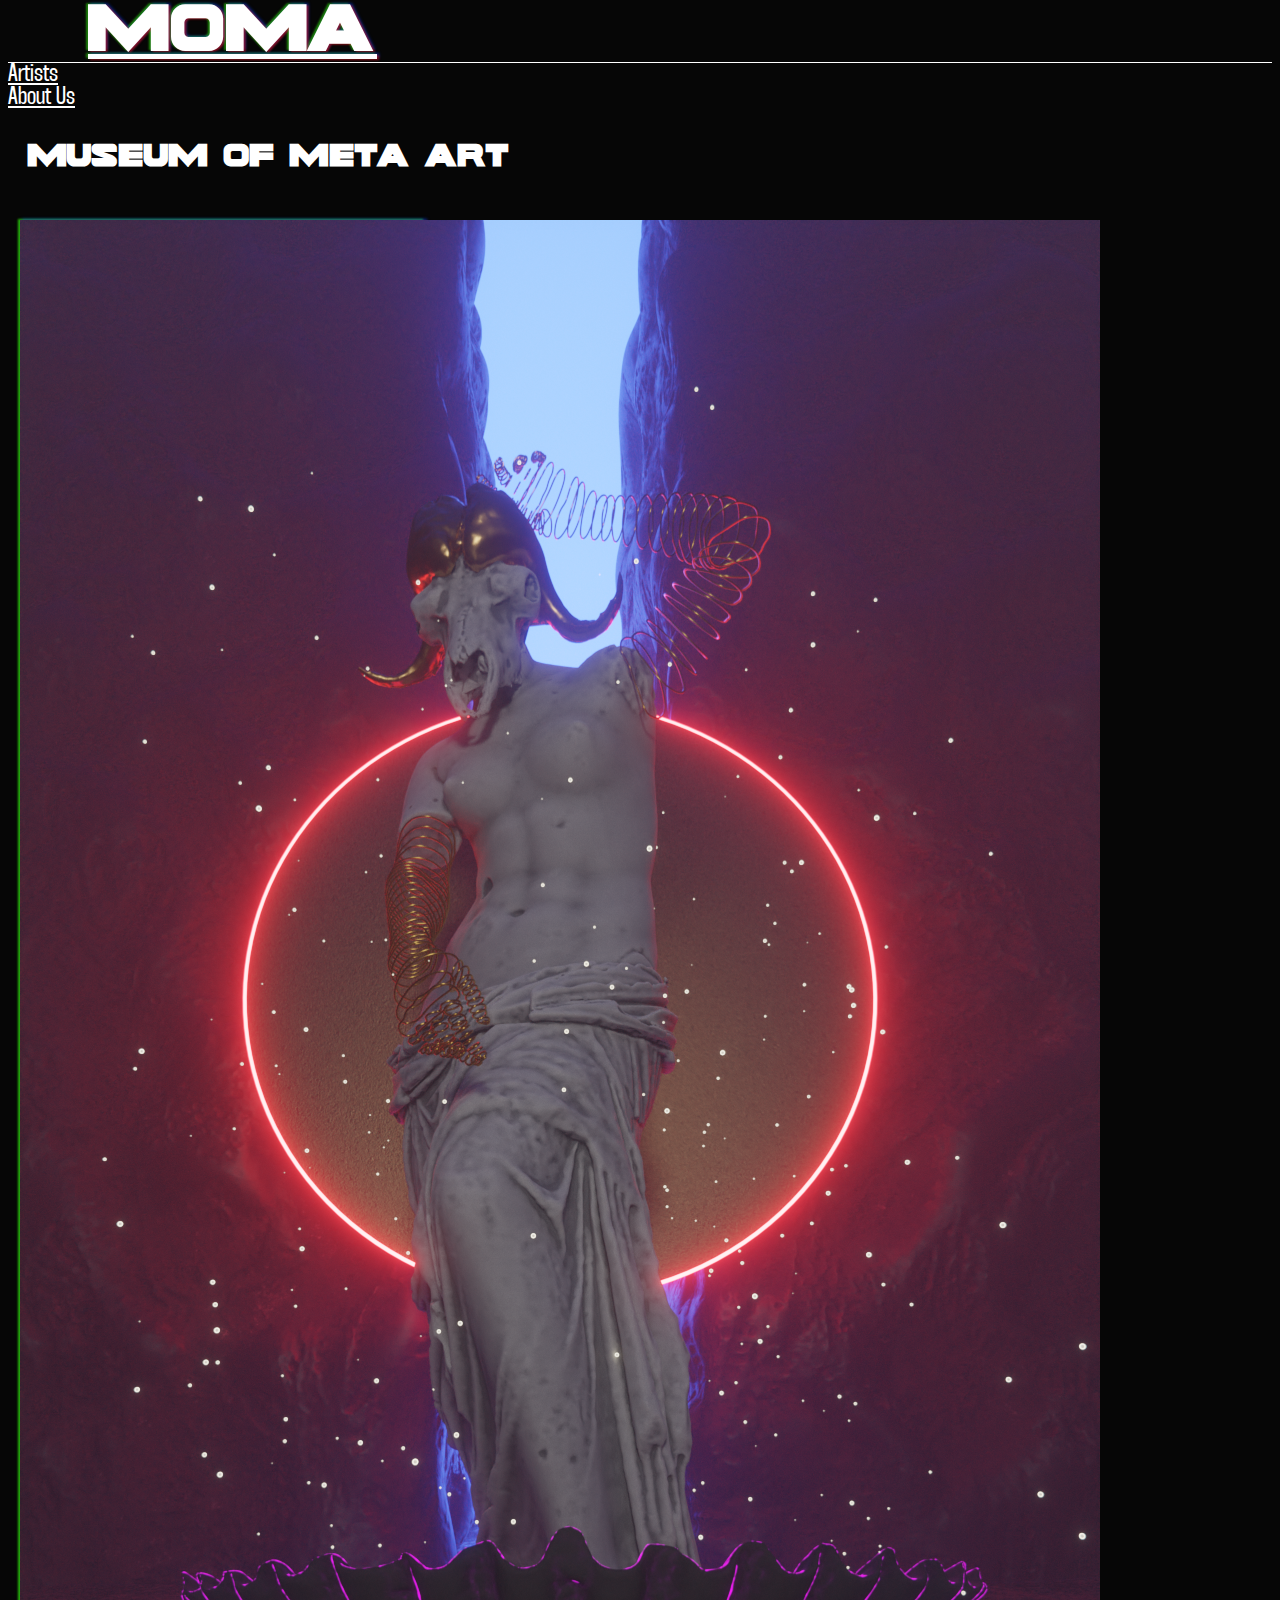
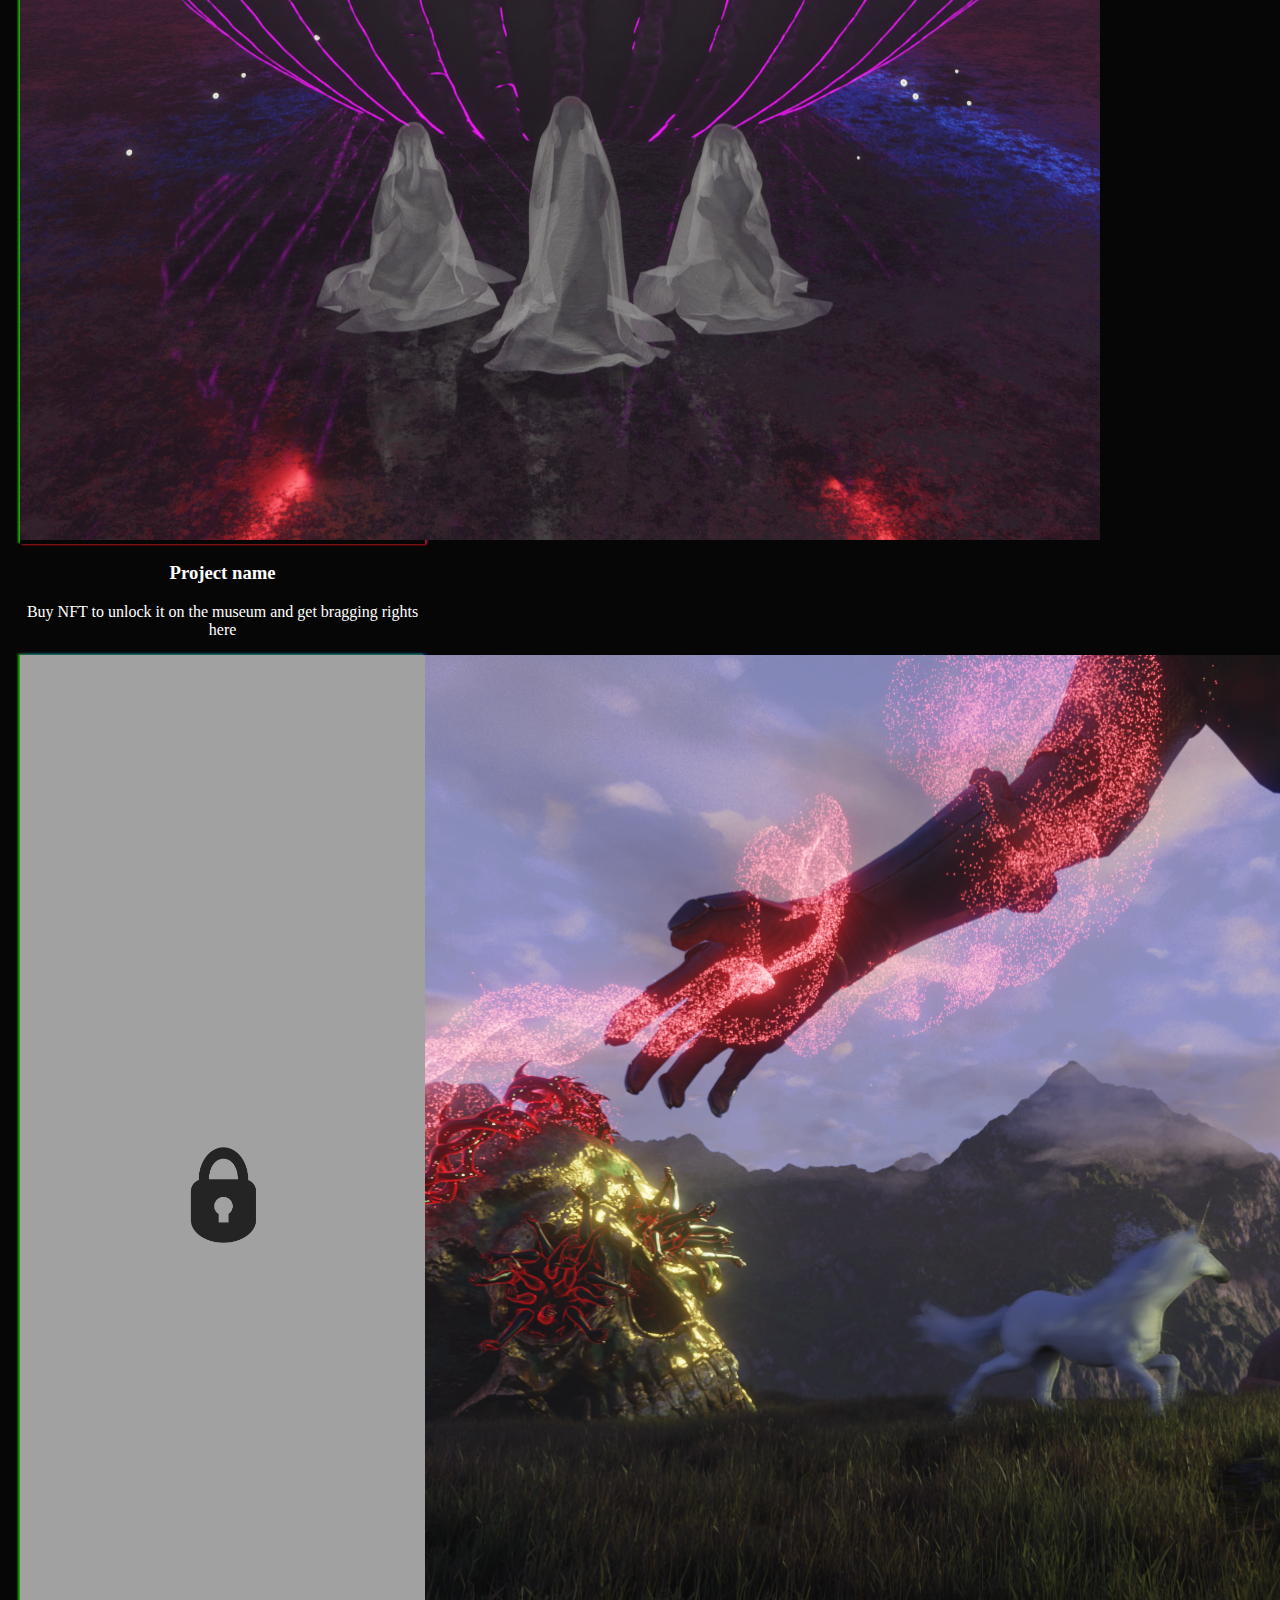
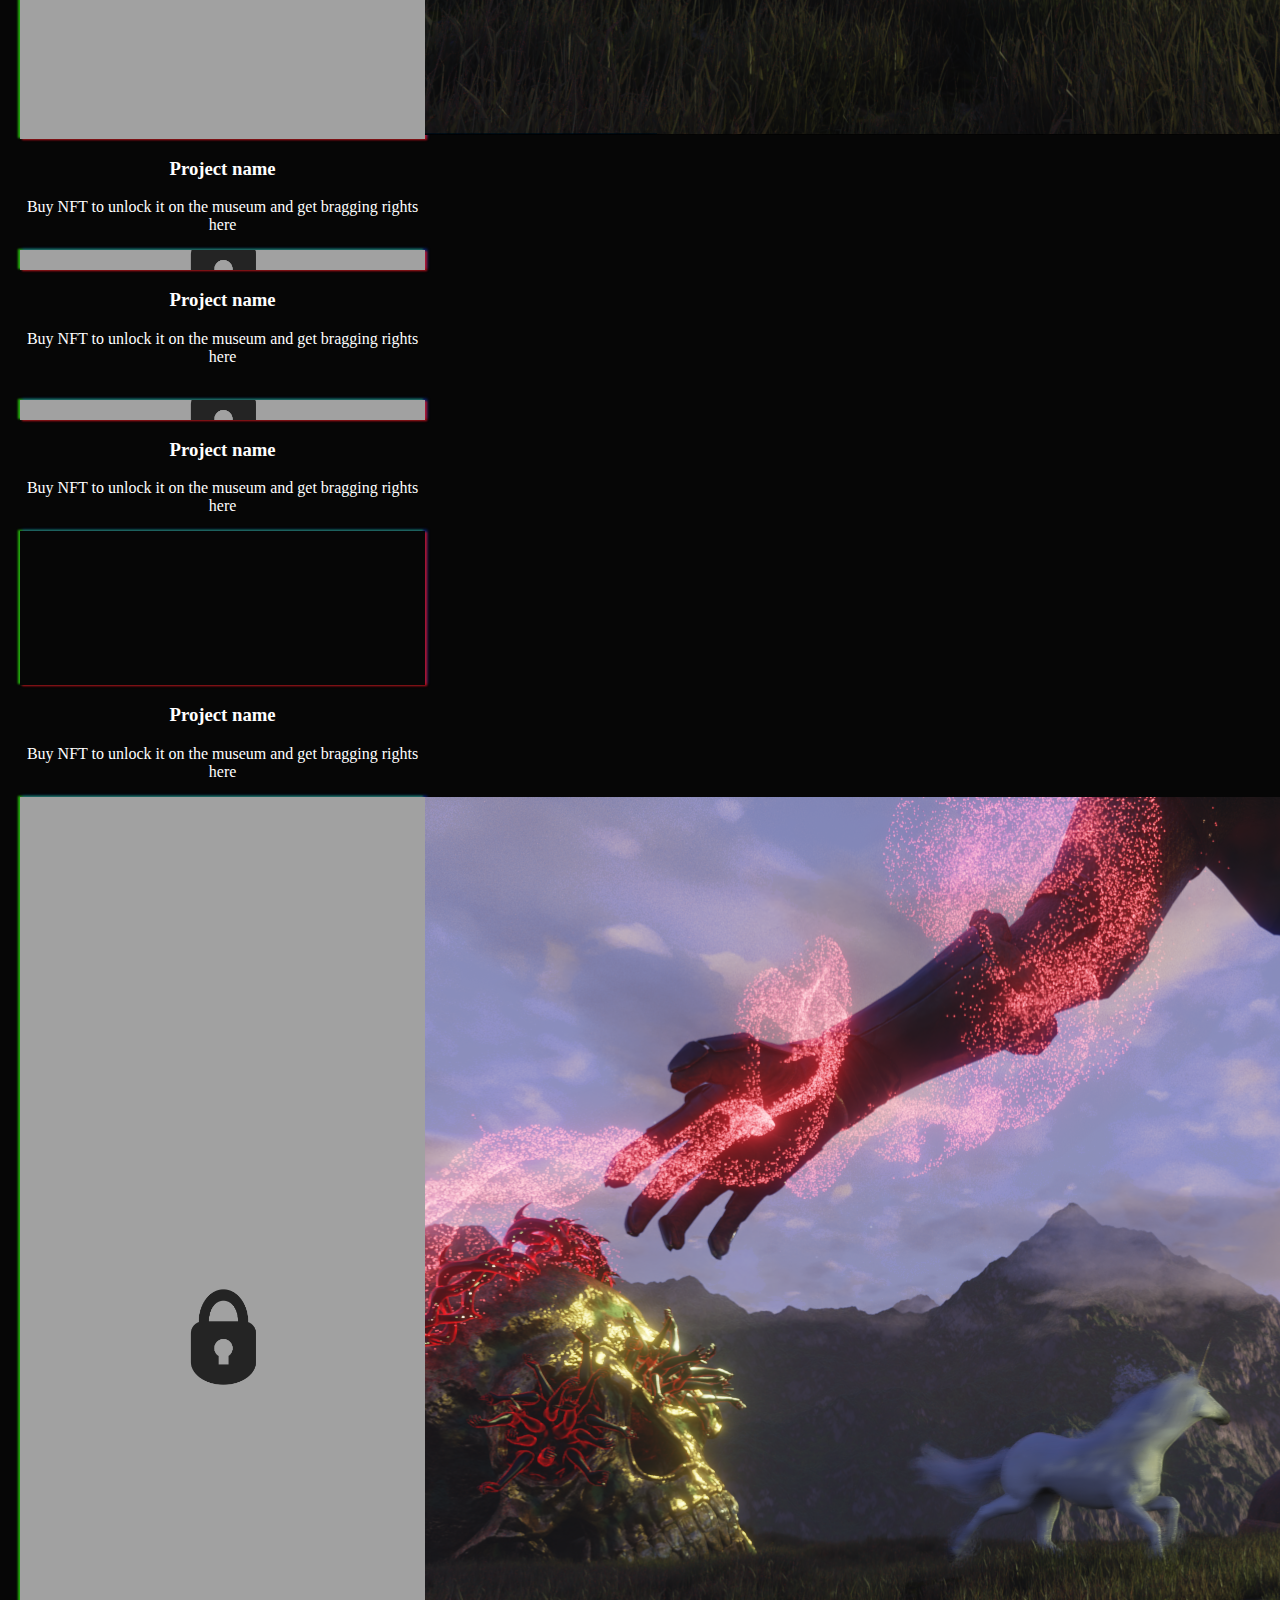
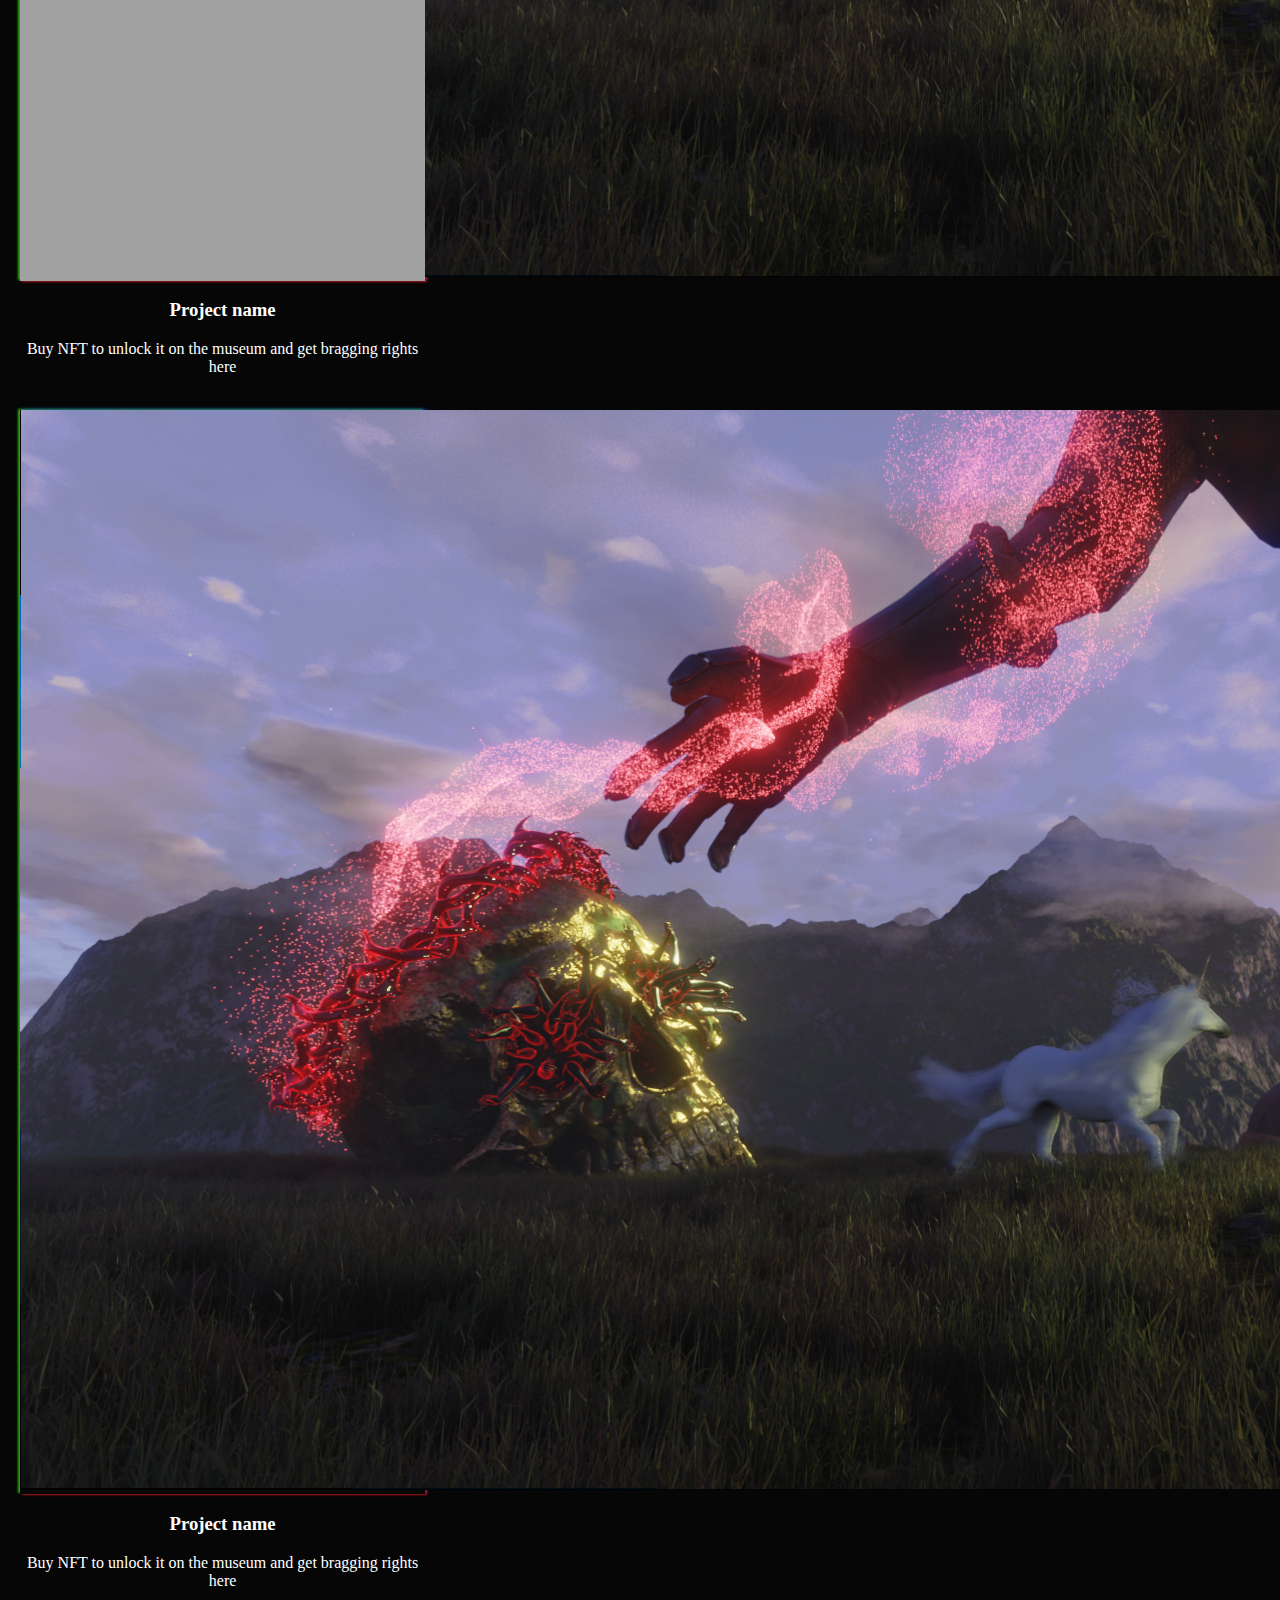
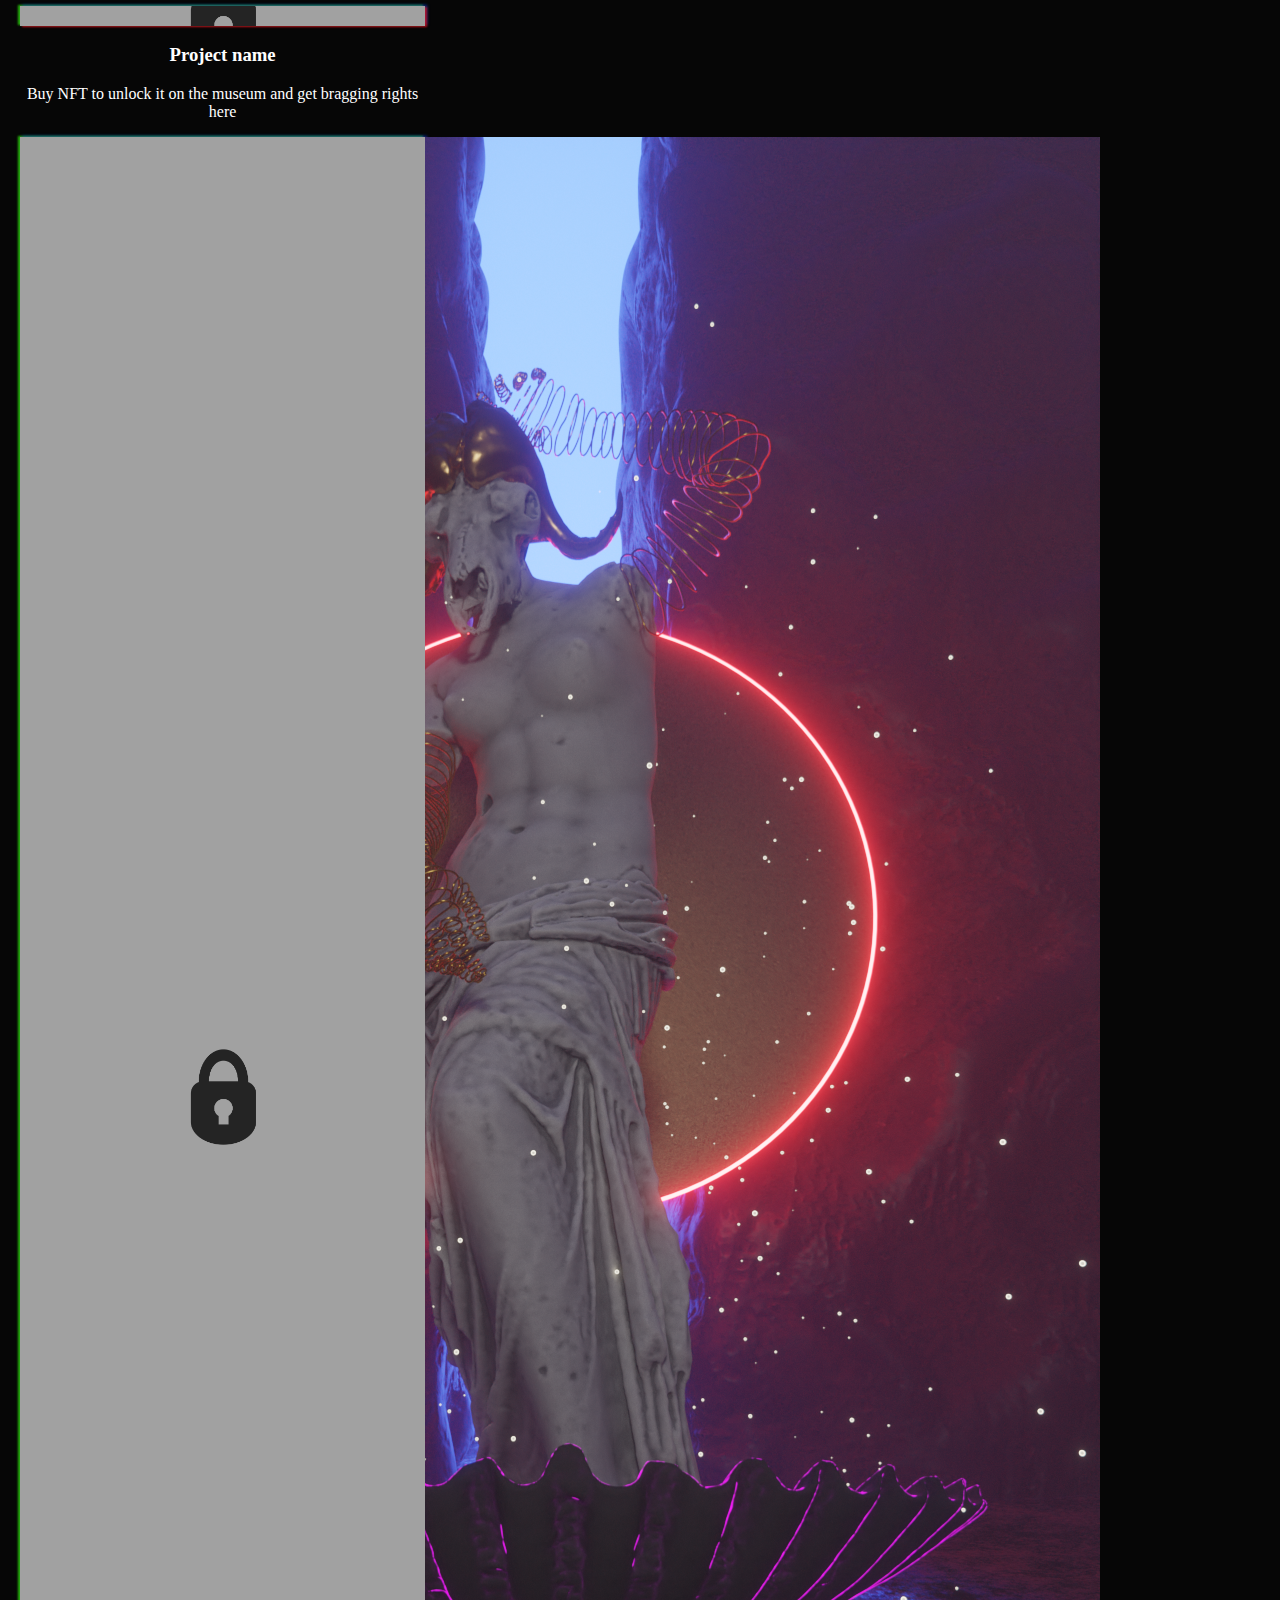
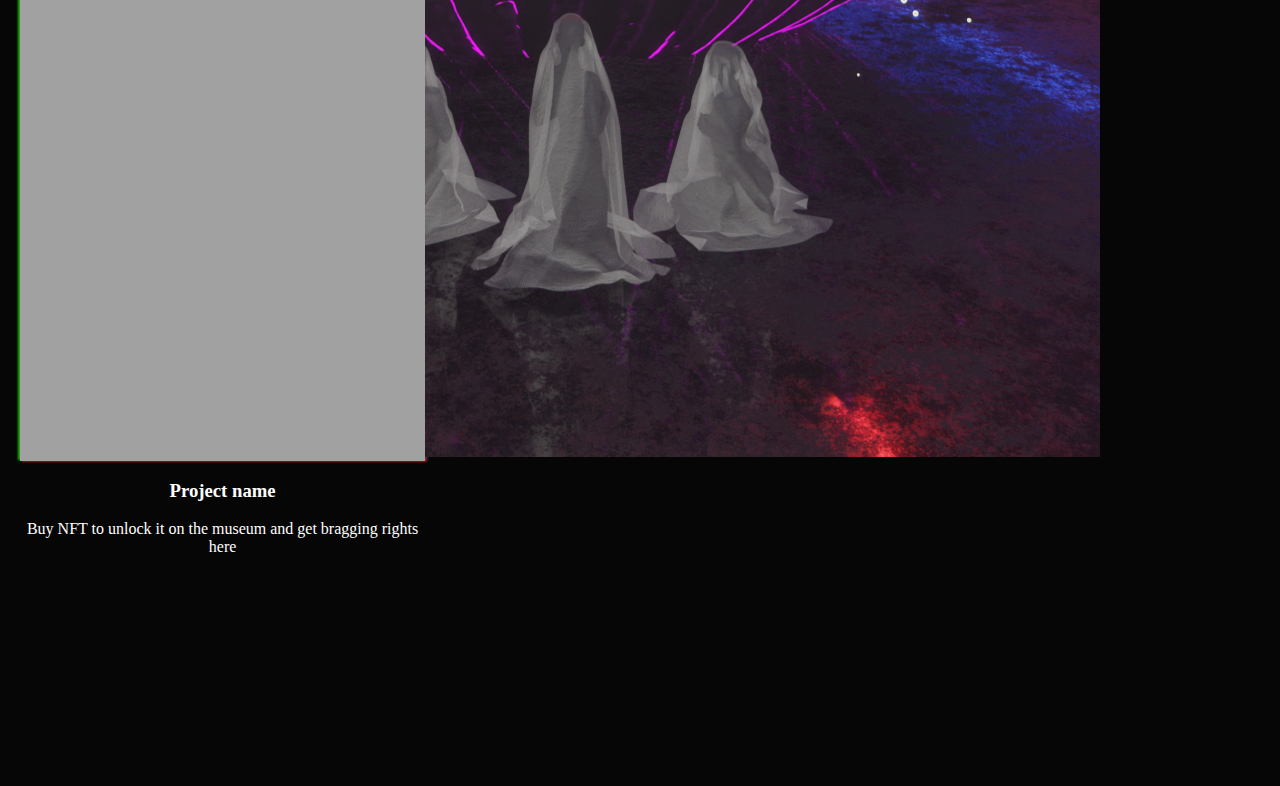
==== commit 78f06f9f: "9" ====
--- a/index.html
+++ b/index.html
@@ -166,5 +166,24 @@
 <script src="https://cdn.jsdelivr.net/npm/popper.js@1.16.0/dist/umd/popper.min.js" integrity="sha384-Q6E9RHvbIyZFJoft+2mJbHaEWldlvI9IOYy5n3zV9zzTtmI3UksdQRVvoxMfooAo" crossorigin="anonymous"></script>
 <script src="https://stackpath.bootstrapcdn.com/bootstrap/5.0.0-alpha1/js/bootstrap.min.js" integrity="sha384-oesi62hOLfzrys4LxRF63OJCXdXDipiYWBnvTl9Y9/TRlw5xlKIEHpNyvvDShgf/" crossorigin="anonymous"></script>
 <script src="https://cdn.jsdelivr.net/npm/bs5-lightbox@1.7.7/dist/index.bundle.min.js"></script>
-<script src="galery.js"></script> 
+<script src="mine.js"></script>
+<script type="text/javascript">
+window.addEventListener("auxclick", (event) => {
+  if (event.button === 1) event.preventDefault();
+});
+</script>
+<script type="text/javascript">
+
+function nocontext(e) {
+        var clickedTag = (e==null) ? event.srcElement.tagName : e.target.tagName;
+        if (clickedTag == "IMG") {
+        return false;
+        }
+        }
+        document.oncontextmenu = nocontext;
+    </script>
+
+<script type="text/javascript">
+        </script>
+
 </html>--- a/style.css
+++ b/style.css
@@ -32,14 +32,14 @@
     padding-top: 0px;
     padding-left: 80px;
     padding-right: 80px;
-    text-shadow: 2px 1px 2px rgba(251, 12, 12,1), 2px -1px 3px rgba(0, 72, 255, 0.5),-2px -1px 2px rgba(52, 251, 12, 1);
+    text-shadow: 2px 1px 2px rgba(251, 12, 12,0.5), 2px -1px 3px rgba(0, 72, 255, 0.5),-2px -1px 2px rgba(52, 251, 12, 0.5);
     animation: chromaticMove 50ms ease infinite,  infinite;
 }
 
 @keyframes chromaticMove { 
-    0%{text-shadow: 2px 1px 2px rgba(251, 12, 12,1), 2px -1px 3px rgba(0, 72, 255, 0.5),-2px -1px 2px rgba(52, 251, 12, 1);}
-    50%{text-shadow: -2px -1px 3px rgba(251, 12, 12,1), -2px 1px 4px rgba(0, 72, 255, 0.5), 2px 1px 3px rgba(52, 251, 12, 1);}
-    100%{text-shadow: 2px 1px 2px rgba(251, 12, 12,1), 2px -1px 3px rgba(0, 72, 255, 0.5),-2px -1px 2px rgba(52, 251, 12, 1);}
+    0%{text-shadow: 2px 1px 2px rgba(251, 12, 12,0.9), 2px -1px 3px rgba(0, 72, 255, 1),-2px -1px 2px rgba(52, 251, 12,0.9);}
+    50%{text-shadow: -2px -1px 3px rgba(251, 12, 12,0.9), -2px 1px 4px rgba(0, 72, 255, 1), 2px 1px 3px rgba(52, 251, 12,0.9);}
+    100%{text-shadow: 2px 1px 2px rgba(251, 12, 12,0.9), 2px -1px 3px rgba(0, 72, 255, 1),-2px -1px 2px rgba(52, 251, 12,0.9);}
 }
 
 .nav-link {
@@ -85,15 +85,15 @@
     position: relative;
     max-width: 500px;
     margin: 6px;
-    box-shadow: 2px 1px 2px rgba(251, 12, 12,1), 2px -1px 3px rgba(0, 72, 255, 0.5),-2px -1px 2px rgba(52, 251, 12, 1);
+    box-shadow: 2px 1px 2px rgba(251, 12, 12,0.7), 2px -1px 3px rgba(0, 72, 255, 0.6),-2px -1px 2px rgba(52, 251, 12, 0.7);
     animation: chromaticMoveBox 50ms ease infinite,  infinite;;
 }
 
 
 @keyframes chromaticMoveBox { 
-    0%{box-shadow: 2px 1px 2px rgba(251, 12, 12,1), 2px -1px 3px rgba(0, 72, 255, 0.5),-2px -1px 2px rgba(52, 251, 12, 1);}
-    50%{box-shadow: -2px -1px 3px rgba(251, 12, 12,1), -2px 1px 4px rgba(0, 72, 255, 0.5), 2px 1px 3px rgba(52, 251, 12, 1);}
-    100%{box-shadow: 2px 1px 2px rgba(251, 12, 12,1), 2px -1px 3px rgba(0, 72, 255, 0.5),-2px -1px 2px rgba(52, 251, 12, 1);}
+    0%{box-shadow: 2px 1px 2px rgba(251, 12, 12,0.7), 2px -1px 3px rgba(0, 72, 255, 0.6),-2px -1px 2px rgba(52, 251, 12, 0.7);}
+    50%{box-shadow: -2px -1px 3px rgba(251, 12, 12,0.7), -2px 1px 4px rgba(0, 72, 255, 0.6), 2px 1px 3px rgba(52, 251, 12, 0.7);}
+    100%{box-shadow: 2px 1px 2px rgba(251, 12, 12,0.7), 2px -1px 3px rgba(0, 72, 255, 0.6),-2px -1px 2px rgba(52, 251, 12, 0.7);}
 }
 
 .project-overlay {
@@ -143,20 +143,28 @@
     padding: 0px !important;
 }
 
+.modal {
+    background-color: rgba(0, 0, 0, 0.8);
+}
+
 .modal-dialog {
-    max-height: 90vh;
+    max-height: 85vh;
 }
 
 .carousel-item img {
     width: auto !important;
-    max-height: 90vh;
+    max-height: 85vh;
     margin: 0 auto;
+    padding-right: 40px;
+    padding-left: 40px;
 }
 
 .carousel-item iframe {
-    height: 90vh;
+    height: 85vh;
     margin: 0 auto;
     width: 100% !important;
+    padding-right: 40px;
+    padding-left: 40px;
 }
 
 .ratio {
@@ -166,6 +174,7 @@
 .spinner-border {
     display: none;
 }
+
 
 
 @media (max-width: 767.98px) {
@@ -211,8 +220,38 @@
         font-size: 18px;
         
     }
-}
-
-
-
-
+
+    
+    .modal-dialog {
+        padding-top: 20px;
+        max-height: 75vh;
+    }
+
+    .carousel-item img {
+        width: auto !important;
+        max-height: 75vh;
+        margin: 0 auto;
+        padding-right: 30px;
+        padding-left: 30px;
+    }
+    
+    .carousel-item iframe {
+        height: 75vh;
+        margin: 0 auto;
+        width: 100% !important;
+        padding-right: 30px;
+        padding-left: 30px;
+    }
+
+    button img, svg {
+        height: 15px;
+        margin: 5px;
+        margin-top: -5px;
+        top: 0px !important;
+    }
+    
+}
+
+
+
+
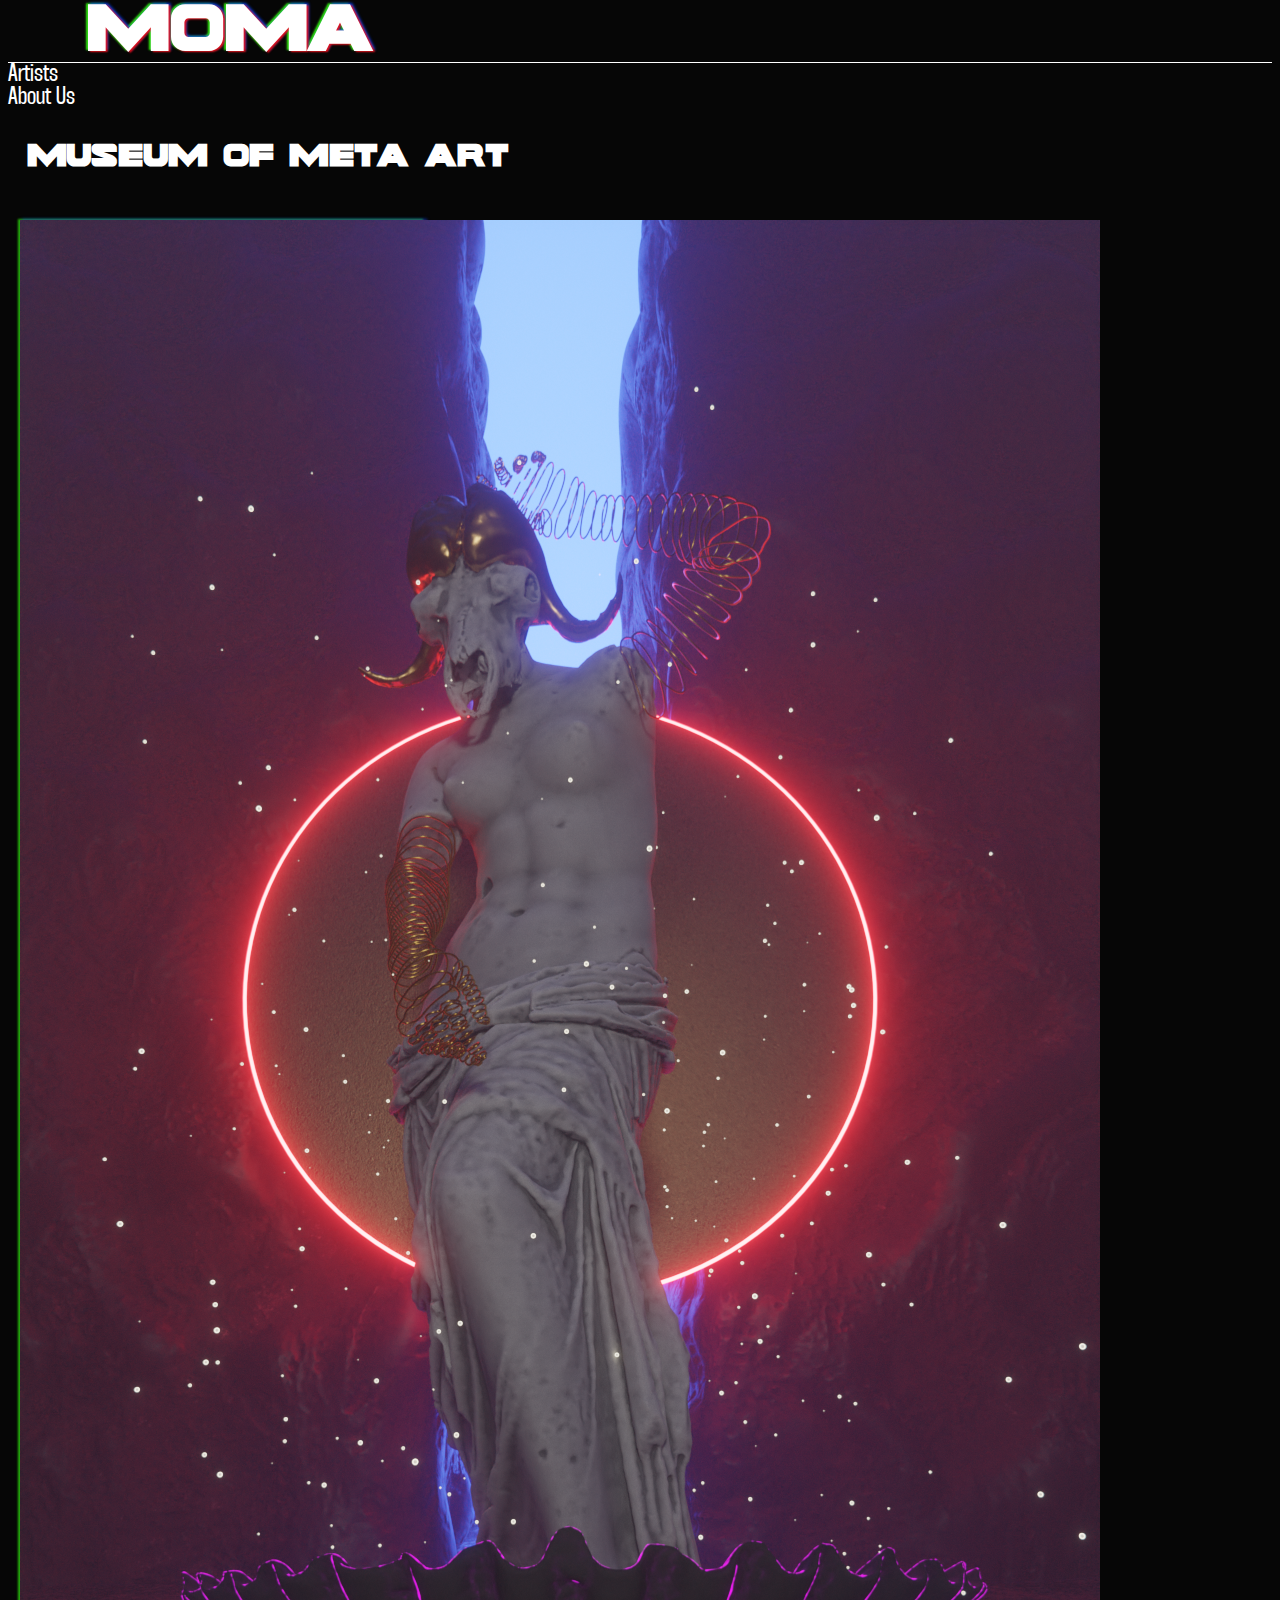
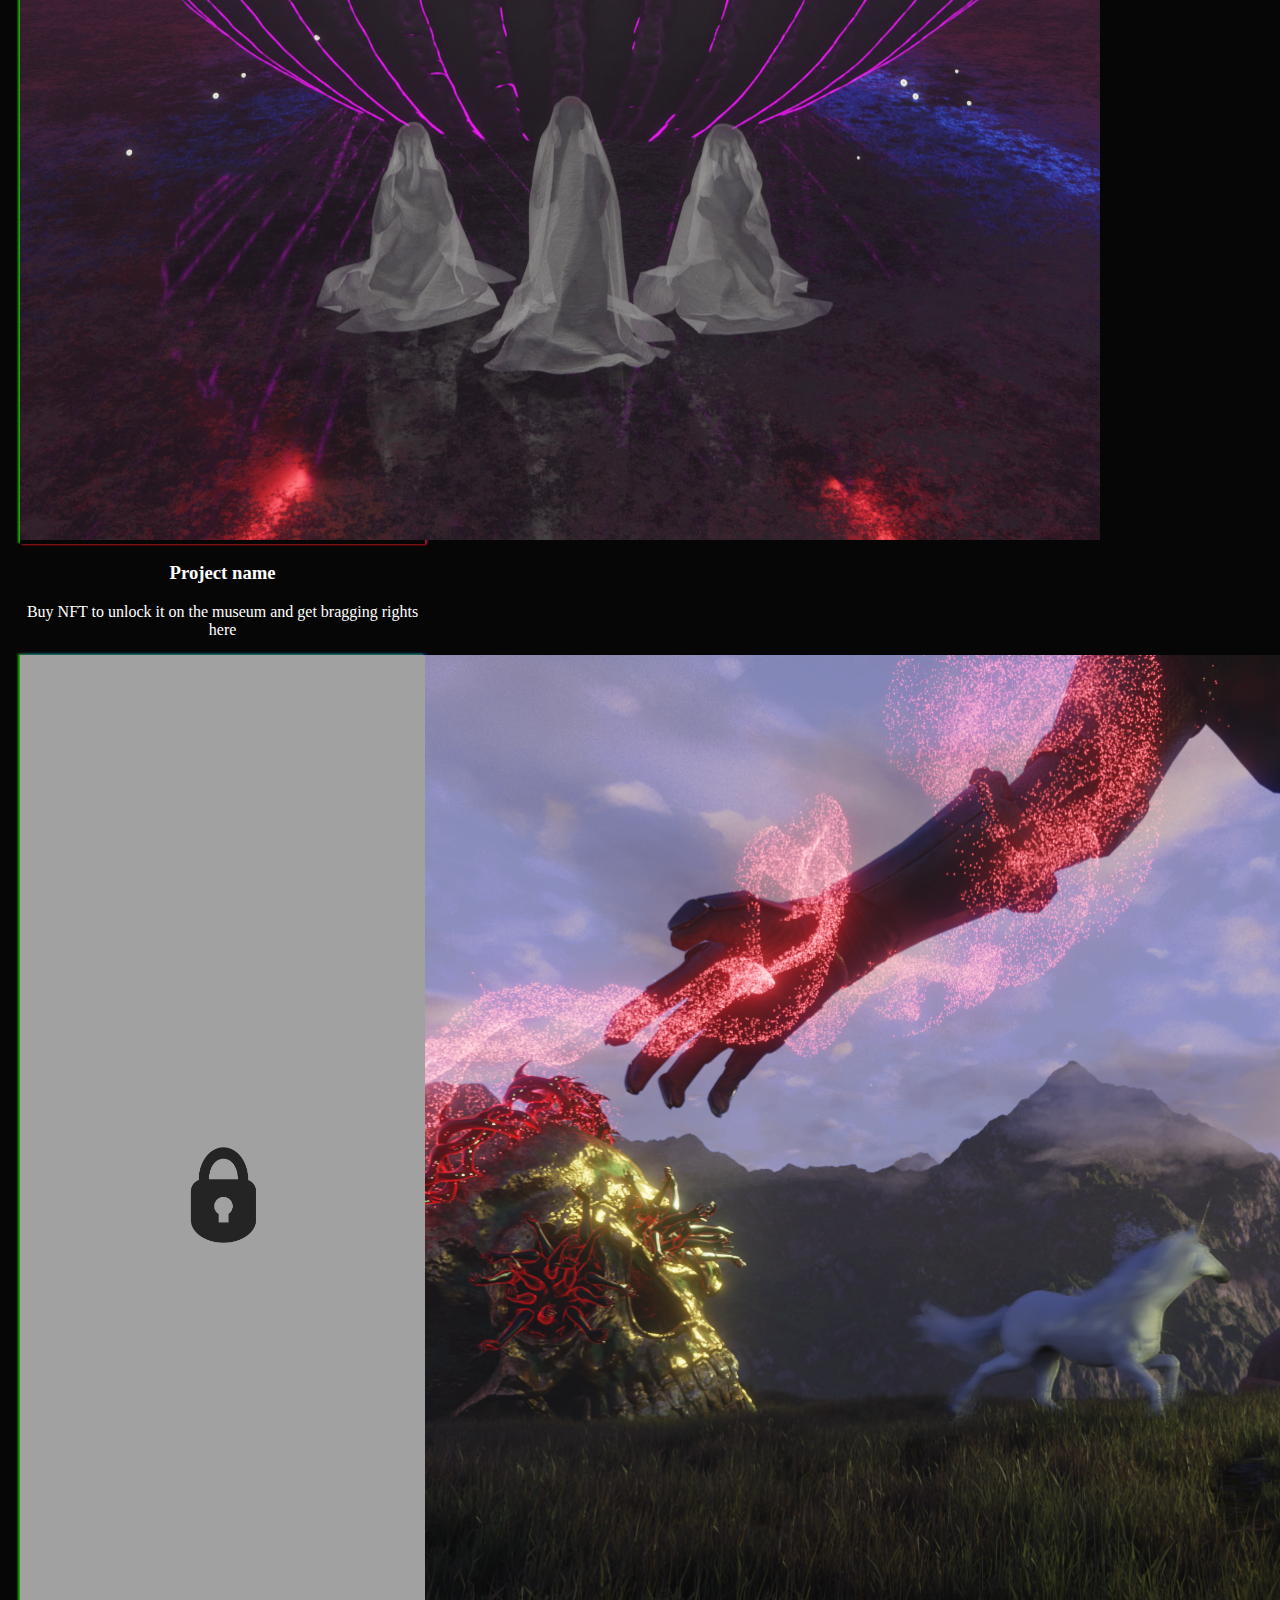
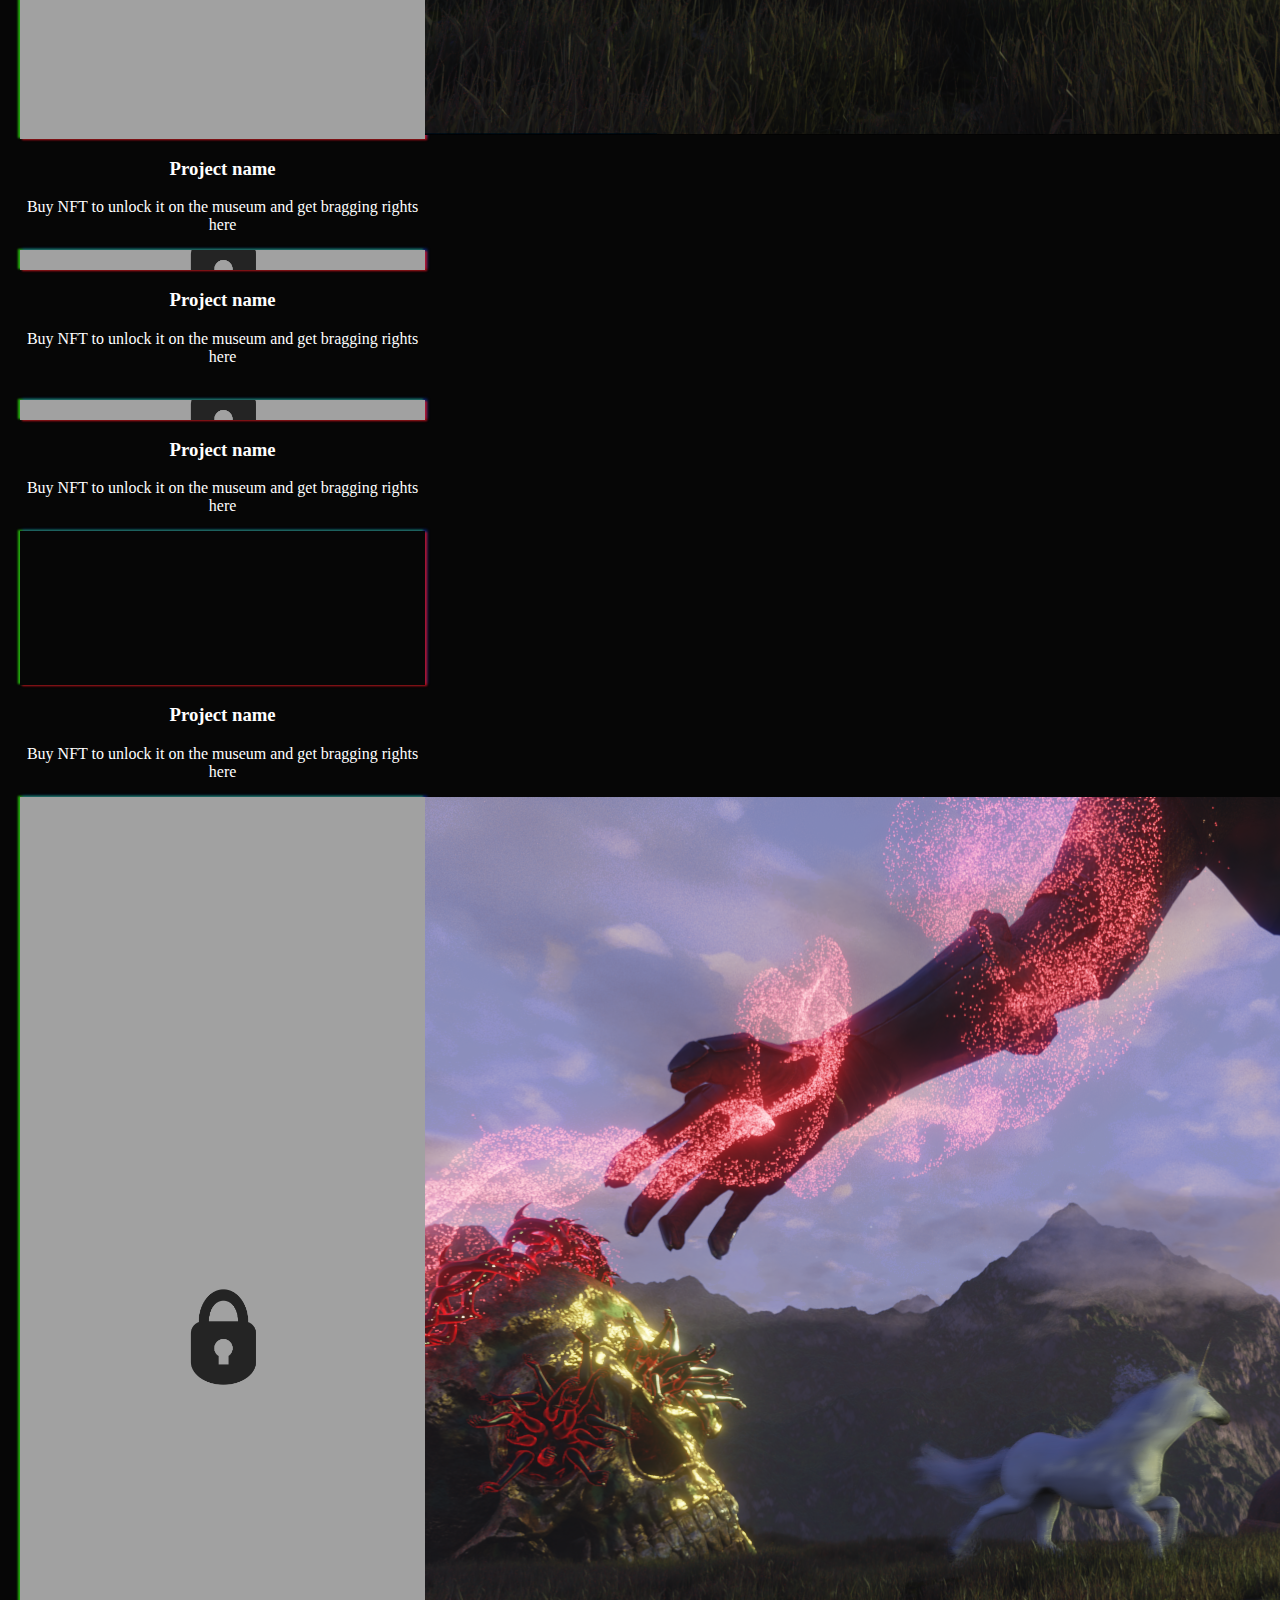
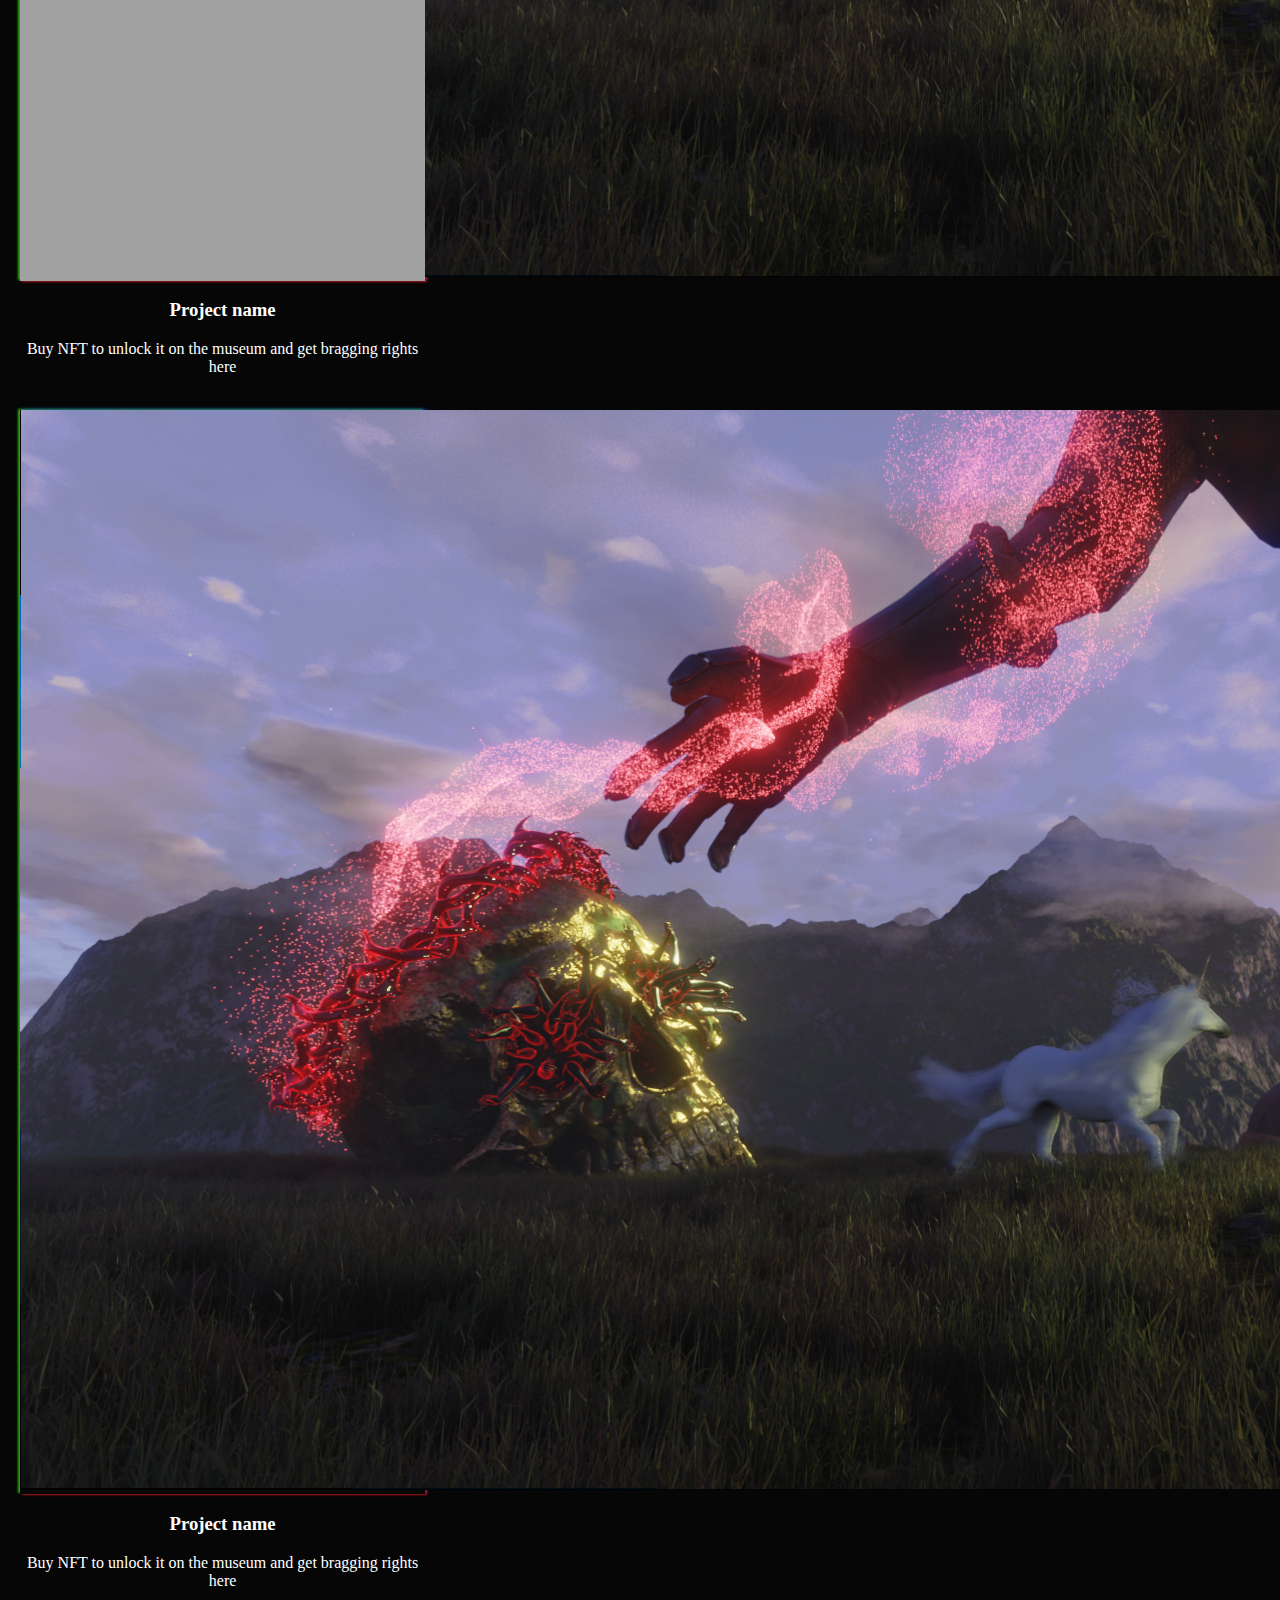
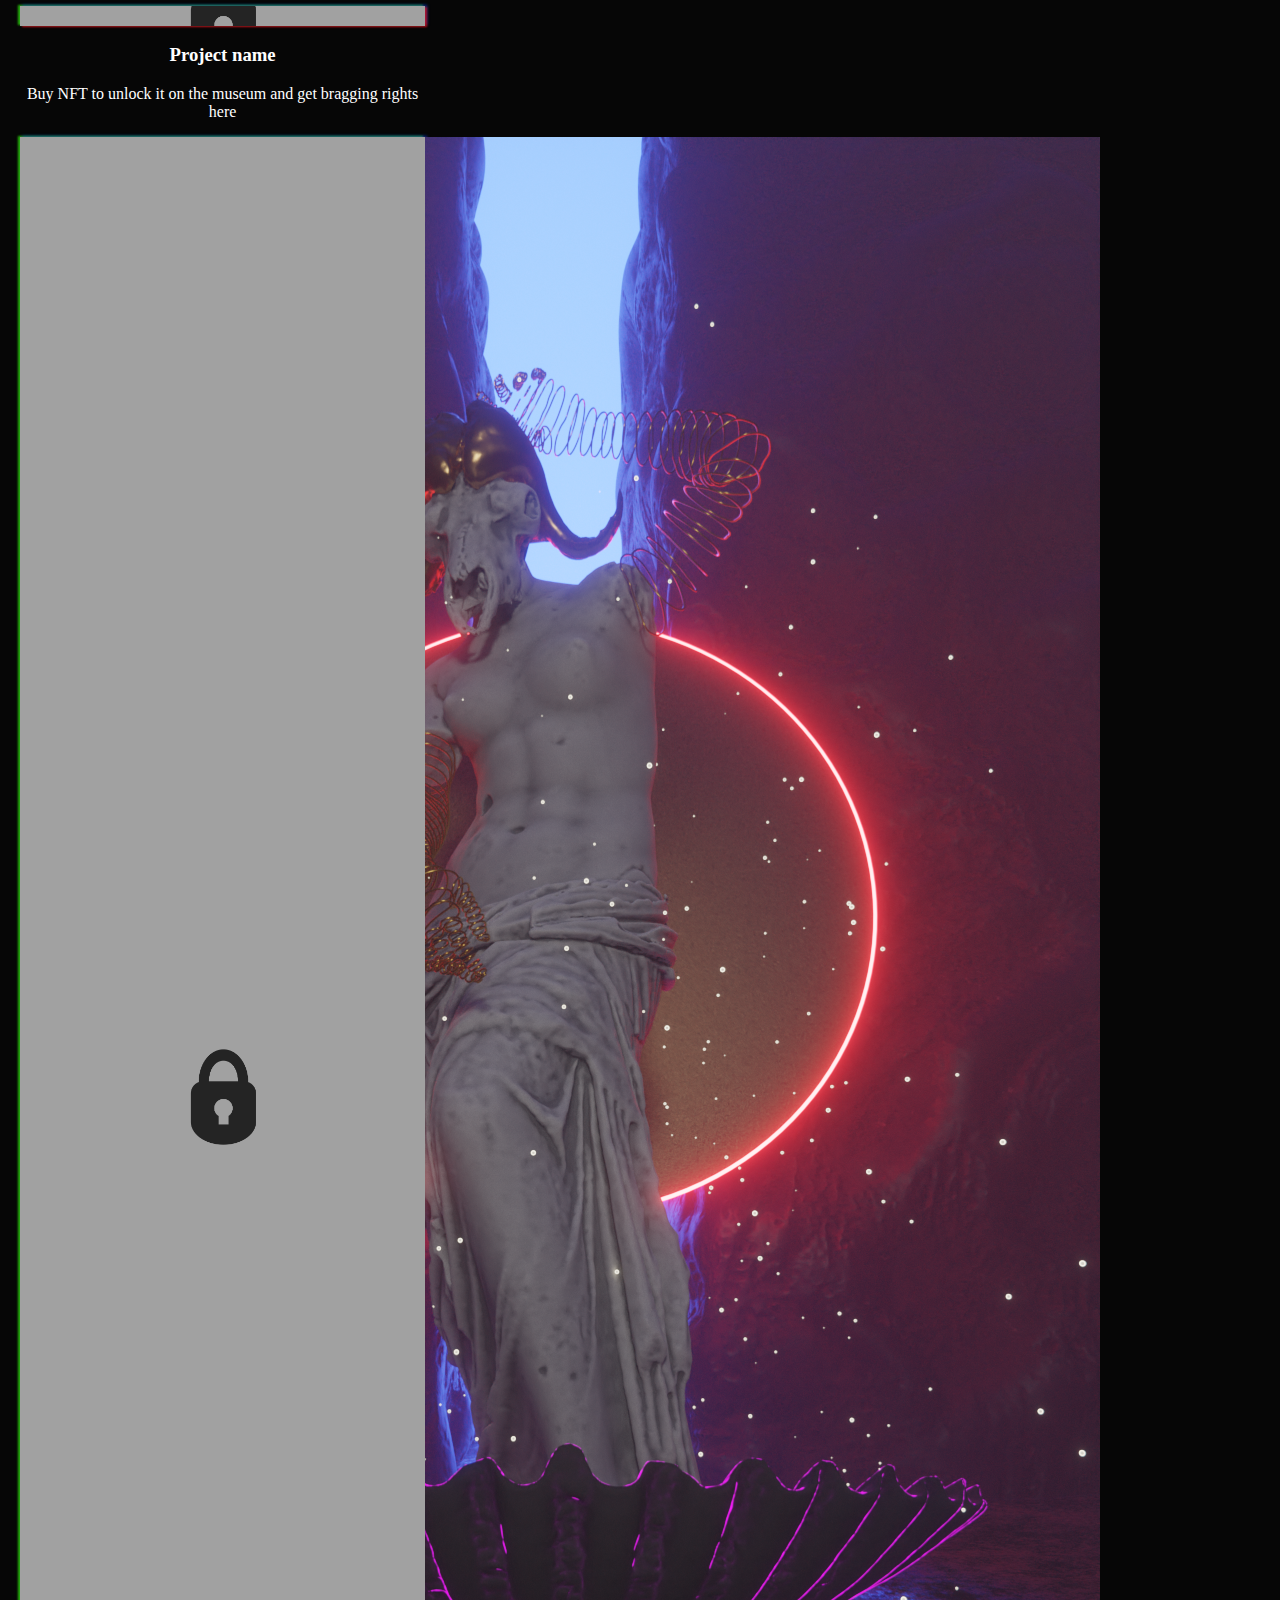
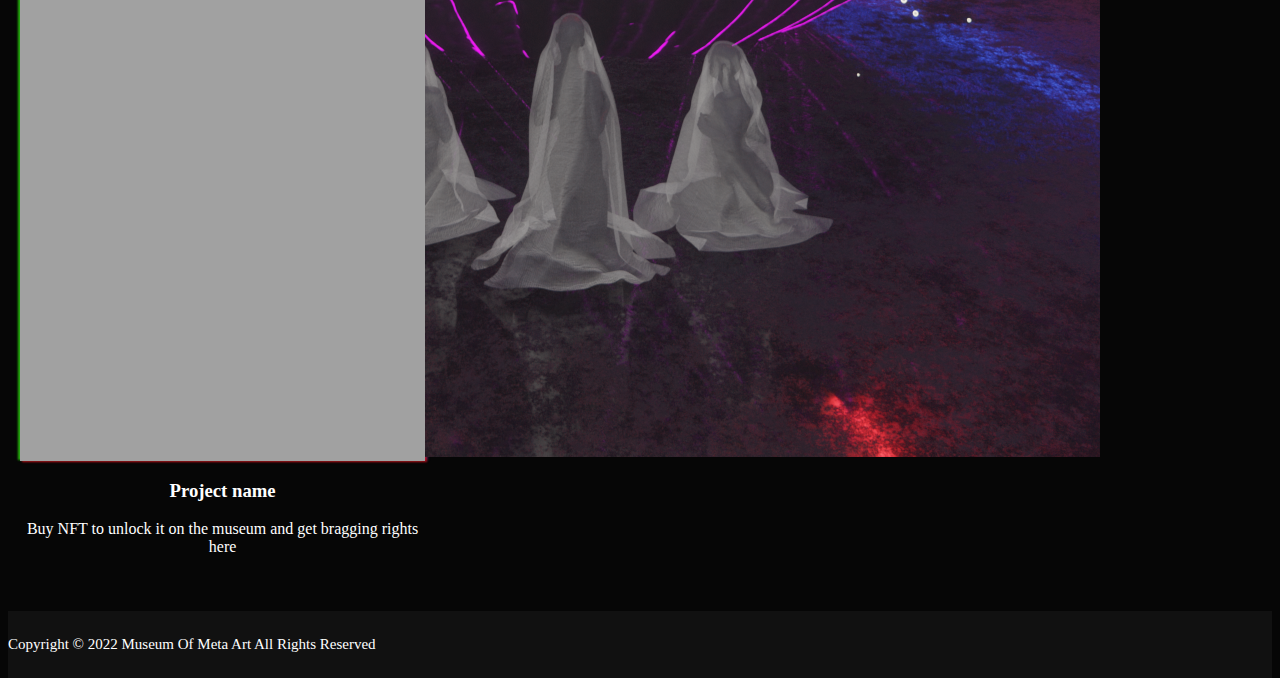
==== commit 1be1e28c: "10" ====
--- a/index.html
+++ b/index.html
@@ -25,10 +25,10 @@
                           </a>
                 <div class="row justify-content-center animate__animated animate__fadeIn animate__delay-1s">
                     <div class="col-6 col-sm-3 col-md-2 p-0 m-0 pl-5 pl-sm-0">
-                        <a class="nav-link active text-center" aria-current="page" href="#">Artists</a>
+                        <a class="nav-link text-center" aria-current="page" href="artists.html">Artists</a>
                     </div>
                     <div class="col-6 col-sm-3 col-md-2 p-0 m-0 pr-5 pr-sm-0">
-                        <a class="nav-link text-center" href="#">About Us</a>
+                        <a class="nav-link text-center" href="about.html">About Us</a>
                     </div>
                 </div>
               
@@ -38,11 +38,11 @@
     
 
 
-<section class="animate__animated animate__fadeIn animate__delay-1s">
+<section class="animate__animated animate__fadeIn animate__delay-1s" style="padding-bottom: 100px;">
 
     <h1 class="text-center">MUSEUM OF META ART</h1>
 
-    <div class="container" style="padding-bottom: 200px;">
+    <div class="container pb-5" >
   
         <div class="d-flex flex-wrap justify-content-center">
 
@@ -79,9 +79,6 @@
             </div>
 
           </div>
-      
-
-
 
 
           <div class="d-flex flex-column">
@@ -159,7 +156,12 @@
 </section>
 
 
+<footer class="footer mt-auto py-4" style="background-color: rgb(17, 17, 17);">
+  <div class="container">
+    <h5 class="pt-3 pb-2">Copyright © 2022 Museum Of Meta Art All Rights Reserved</h5>
+  </div>
 
+</footer>
 
 </body>
 
@@ -173,7 +175,6 @@
 });
 </script>
 <script type="text/javascript">
-
 function nocontext(e) {
         var clickedTag = (e==null) ? event.srcElement.tagName : e.target.tagName;
         if (clickedTag == "IMG") {
--- a/style.css
+++ b/style.css
@@ -14,9 +14,39 @@
     text-rendering: optimizeLegibility;
 }
 
+html {
+    height: 100%;
+  }
+
 body {
+    position: relative;
+    min-height: 100%;
     background-color: rgb(6, 6, 6);
 }
+
+
+h1 {
+    font-family: WildWorld;
+    padding: 20px;
+    color: white;
+    font-size: 25px;
+    
+}
+
+h5 {
+    color: white;
+    font-size: 15px;
+    font-weight: 100;
+}
+
+h2 {
+    color: white;
+    font-family: Thunder;
+    font-size: 30;
+}
+
+
+
 
 .navbar {
     padding-top: 0px;
@@ -32,7 +62,7 @@
     padding-top: 0px;
     padding-left: 80px;
     padding-right: 80px;
-    text-shadow: 2px 1px 2px rgba(251, 12, 12,0.5), 2px -1px 3px rgba(0, 72, 255, 0.5),-2px -1px 2px rgba(52, 251, 12, 0.5);
+    text-shadow: 2px 1px 2px rgba(251, 12, 12,0.9), 2px -1px 3px rgba(0, 72, 255, 1),-2px -1px 2px rgba(52, 251, 12, 0.9);
     animation: chromaticMove 50ms ease infinite,  infinite;
 }
 
@@ -52,16 +82,29 @@
 }
 
 .nav-link:hover {
-    color: rgb(68, 68, 68);
-}
-
-h1 {
-    font-family: WildWorld;
-    padding: 20px;
-    color: white;
-    font-size: 25px;
-    
-}
+    color: white;
+    text-shadow: 2px 1px 2px rgba(251, 12, 12,0.9), 2px -1px 3px rgba(0, 72, 255, 1),-2px -1px 2px rgba(52, 251, 12, 0.9);
+    animation: chromaticMoveNavHover 50ms ease infinite,  infinite;
+}
+
+@keyframes chromaticMoveNavHover { 
+    0%{text-shadow: 2px 1px 2px rgba(251, 12, 12,0.9), 2px -1px 3px rgba(0, 72, 255, 1),-2px -1px 2px rgba(52, 251, 12,0.9);}
+    50%{text-shadow: -2px -1px 3px rgba(251, 12, 12,0.9), -2px 1px 4px rgba(0, 72, 255, 1), 2px 1px 3px rgba(52, 251, 12,0.9);}
+    100%{text-shadow: 2px 1px 2px rgba(251, 12, 12,0.9), 2px -1px 3px rgba(0, 72, 255, 1),-2px -1px 2px rgba(52, 251, 12,0.9);}
+}
+
+.nav-link.active {
+    text-shadow: 2px 1px 2px rgba(251, 12, 12,0.9), 2px -1px 3px rgba(0, 72, 255, 1),-2px -1px 2px rgba(52, 251, 12, 0.9);
+    animation: chromaticMoveActive 50ms ease infinite,  infinite;
+}
+
+@keyframes chromaticMoveActive { 
+    0%{text-shadow: 2px 1px 2px rgba(251, 12, 12,0.9), 2px -1px 3px rgba(0, 72, 255, 1),-2px -1px 2px rgba(52, 251, 12,0.9);}
+    50%{text-shadow: -2px -1px 3px rgba(251, 12, 12,0.9), -2px 1px 4px rgba(0, 72, 255, 1), 2px 1px 3px rgba(52, 251, 12,0.9);}
+    100%{text-shadow: 2px 1px 2px rgba(251, 12, 12,0.9), 2px -1px 3px rgba(0, 72, 255, 1),-2px -1px 2px rgba(52, 251, 12,0.9);}
+}
+
+
 
 
 .flex-column {
@@ -177,6 +220,65 @@
 
 
 
+
+footer {
+    position: absolute;
+    width: 100%;
+    bottom: 0px;
+
+}
+
+
+/* artists page */
+
+.pf-pic {
+    border-radius: 50%/50%; 
+    max-width: 200px;
+    max-height: 200px;
+    margin-left: 10px;
+    margin-right: 10px;
+    object-fit: cover;
+}
+
+.name {
+    color: white;
+    font-family: Thunder;
+    font-size: 25px;
+    line-height: 35px;
+    letter-spacing: 1px;
+}
+
+a {
+    text-decoration: none;
+}
+
+.trigger:hover .row .pf-pic {
+    box-shadow: 2px 1px 2px rgba(251, 12, 12,0.7), 2px -1px 3px rgba(0, 72, 255, 0.6),-2px -1px 2px rgba(52, 251, 12, 0.7);
+    animation: chromaticMoveArtist 50ms ease infinite,  infinite;;
+}
+
+@keyframes chromaticMoveArtist { 
+    0%{box-shadow: 2px 1px 2px rgba(251, 12, 12,0.7), 2px -1px 3px rgba(0, 72, 255, 0.6),-2px -1px 2px rgba(52, 251, 12, 0.7);}
+    50%{box-shadow: -2px -1px 3px rgba(251, 12, 12,0.7), -2px 1px 4px rgba(0, 72, 255, 0.6), 2px 1px 3px rgba(52, 251, 12, 0.7);}
+    100%{box-shadow: 2px 1px 2px rgba(251, 12, 12,0.7), 2px -1px 3px rgba(0, 72, 255, 0.6),-2px -1px 2px rgba(52, 251, 12, 0.7);}
+}
+
+.trigger:hover .row .name {
+    text-shadow: 2px 1px 2px rgba(251, 12, 12,0.7), 2px -1px 3px rgba(0, 72, 255, 0.6),-2px -1px 2px rgba(52, 251, 12, 0.7);
+    animation: chromaticMoveName 50ms ease infinite,  infinite;;
+}
+
+@keyframes chromaticMoveName { 
+    0%{text-shadow: 2px 1px 2px rgba(251, 12, 12,0.7), 2px -1px 3px rgba(0, 72, 255, 0.6),-2px -1px 2px rgba(52, 251, 12, 0.7);}
+    50%{text-shadow: -2px -1px 3px rgba(251, 12, 12,0.7), -2px 1px 4px rgba(0, 72, 255, 0.6), 2px 1px 3px rgba(52, 251, 12, 0.7);}
+    100%{text-shadow: 2px 1px 2px rgba(251, 12, 12,0.7), 2px -1px 3px rgba(0, 72, 255, 0.6),-2px -1px 2px rgba(52, 251, 12, 0.7);}
+}
+
+
+
+
+
+
 @media (max-width: 767.98px) {
     .navbar-brand {
         font-size: 35pt;
@@ -250,8 +352,12 @@
         top: 0px !important;
     }
     
-}
-
-
-
-
+
+    h5 {
+        font-size: 12px;
+    }
+}
+
+
+
+
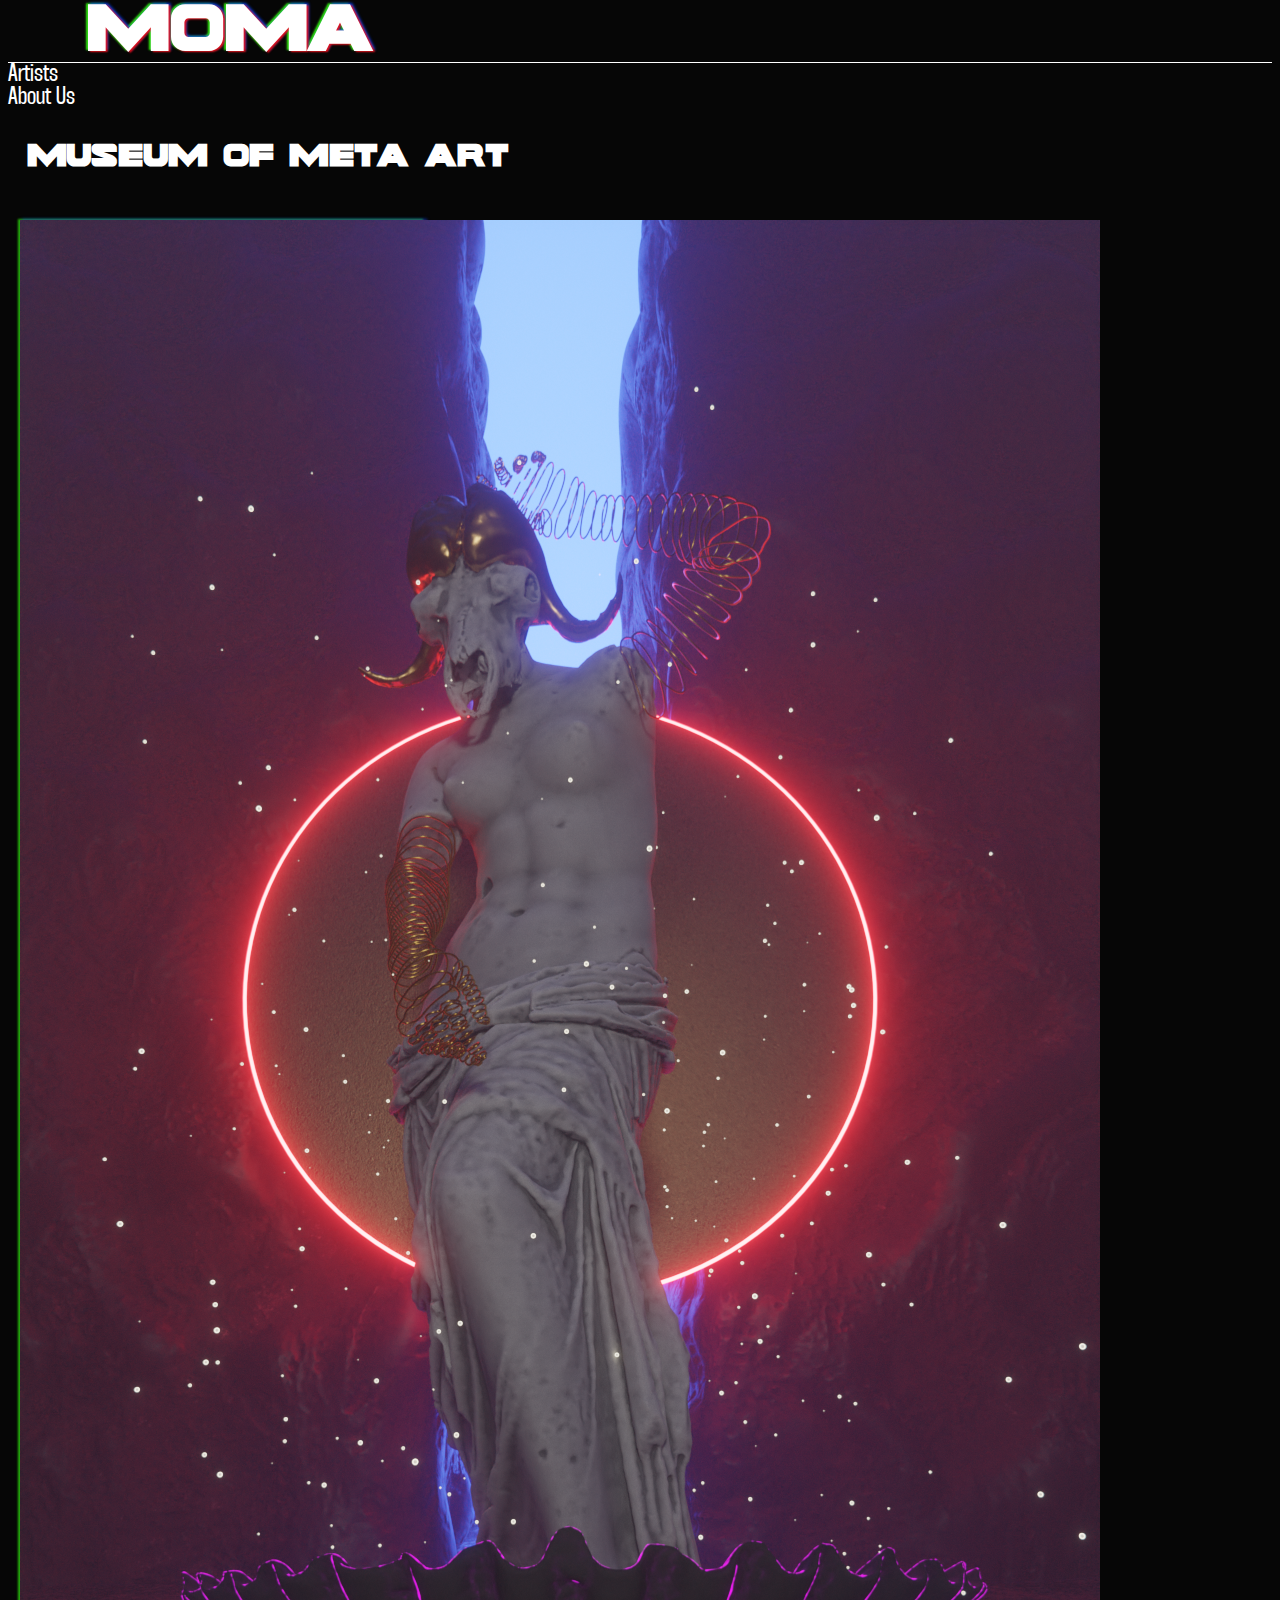
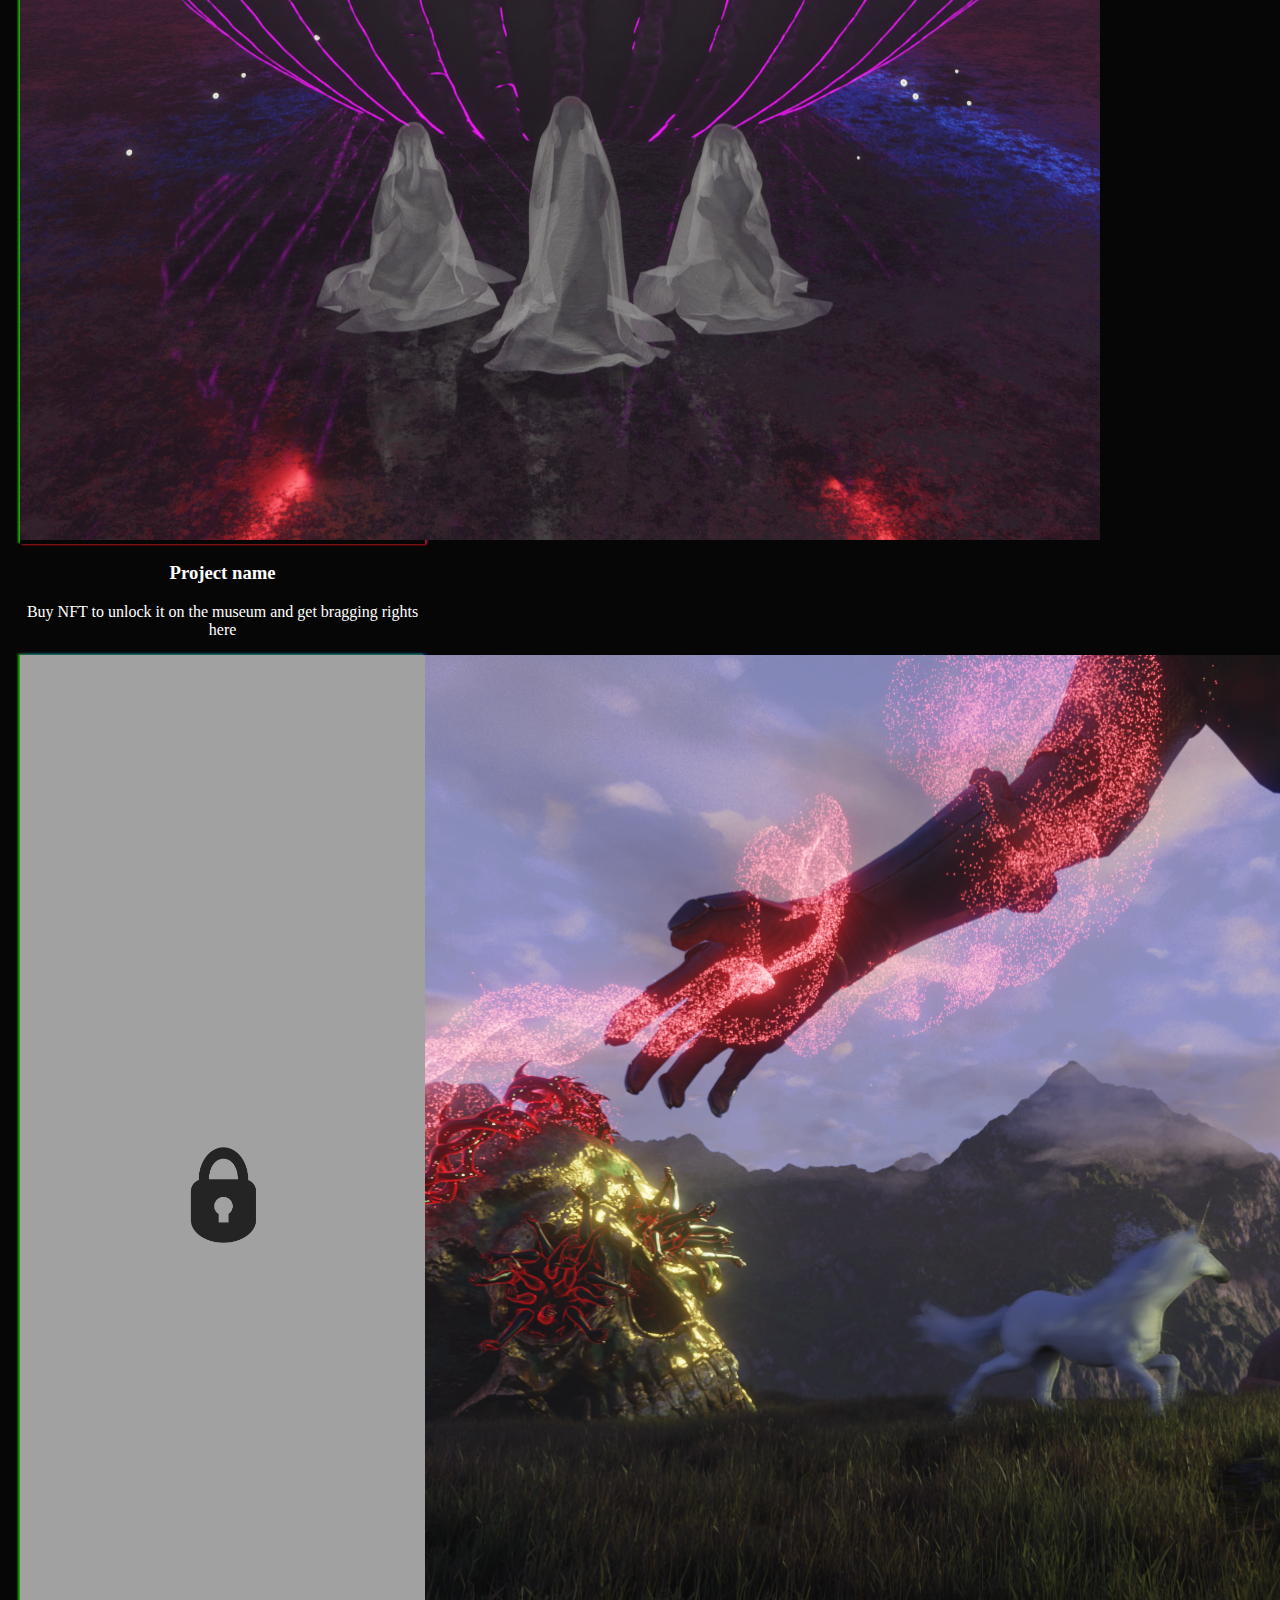
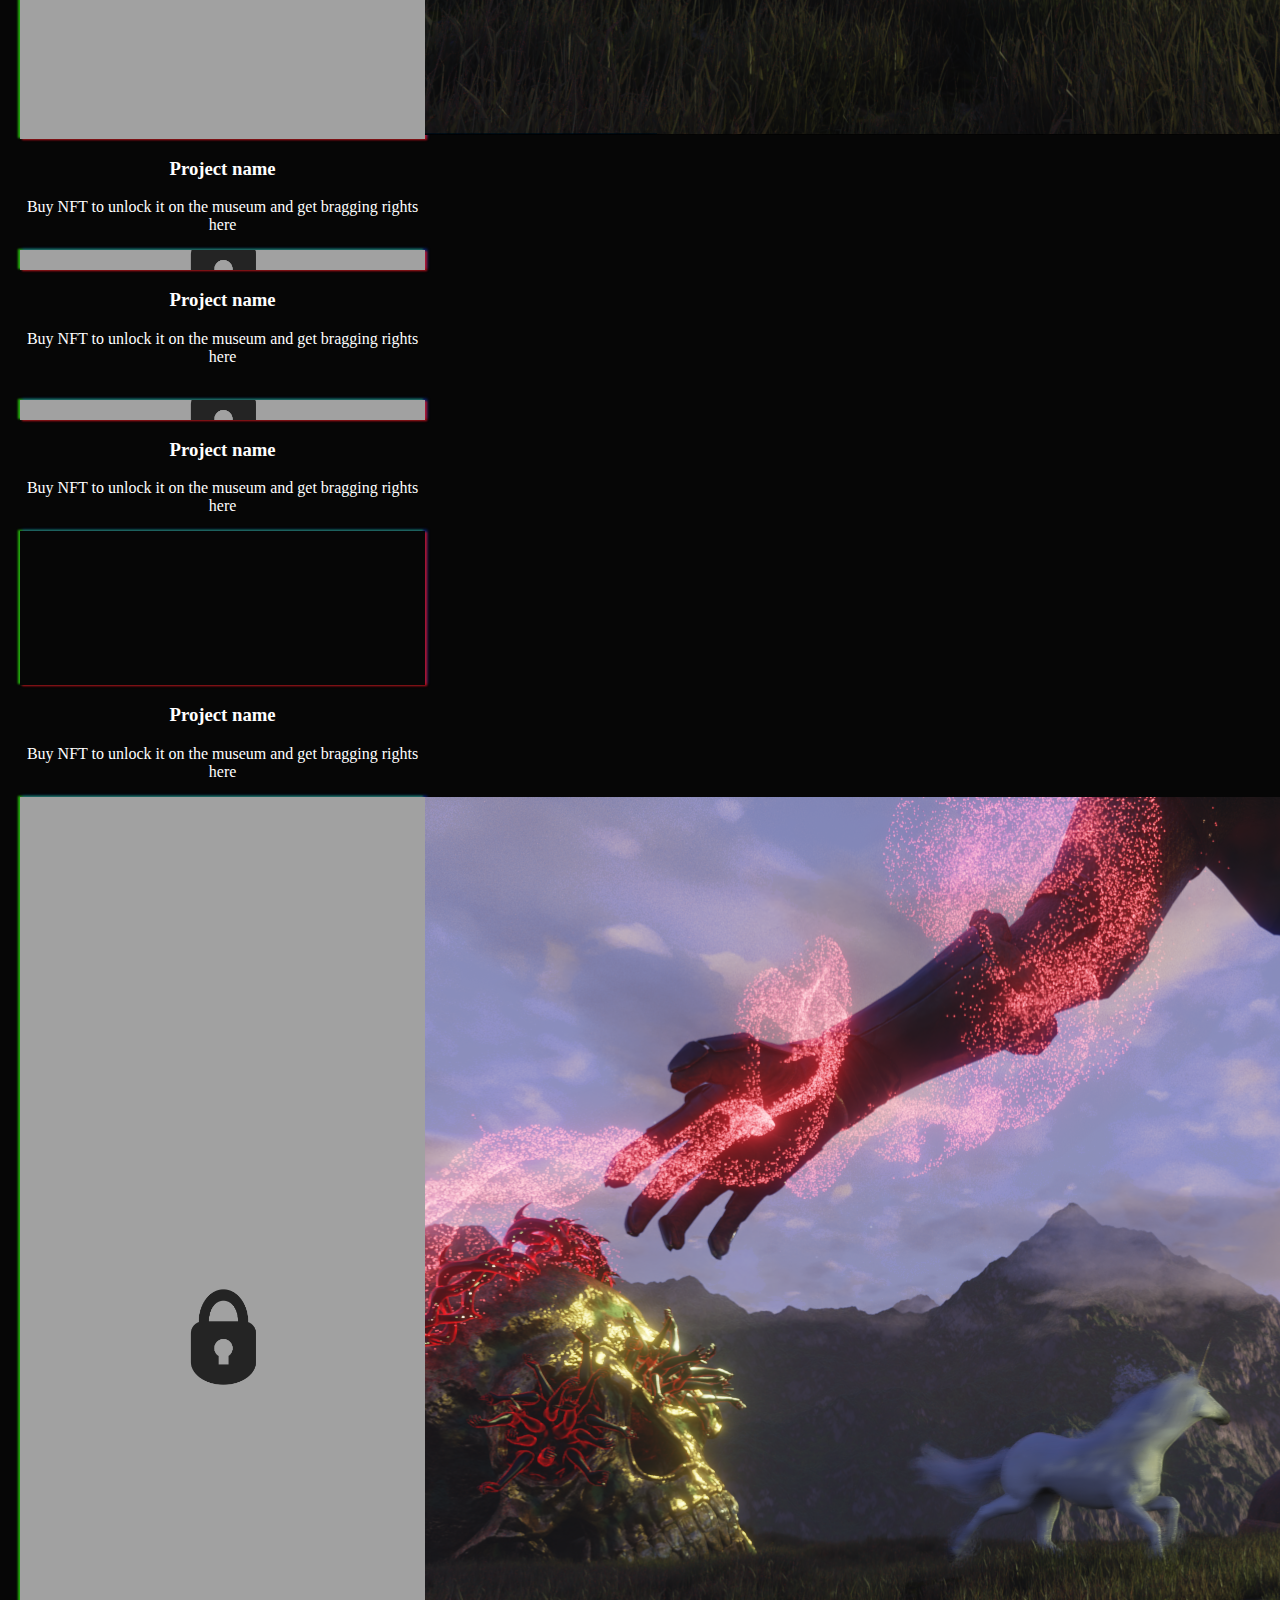
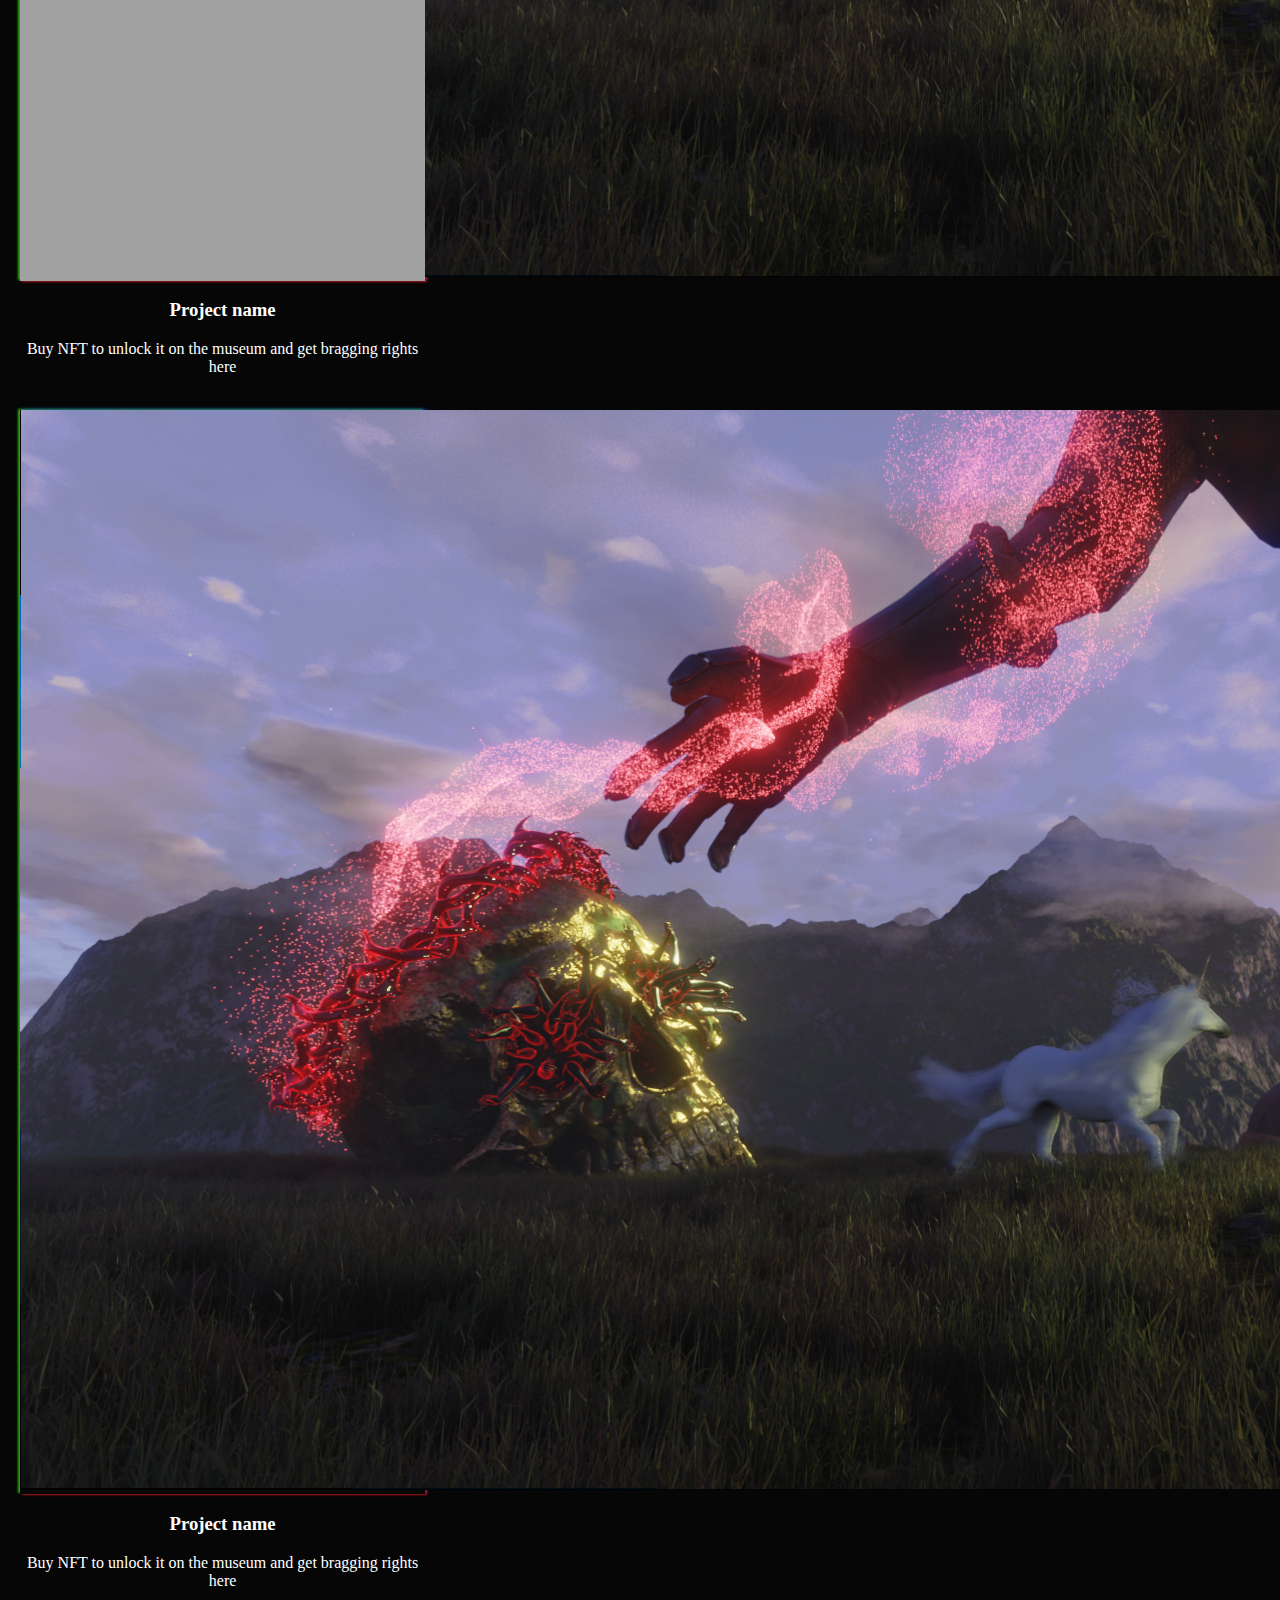
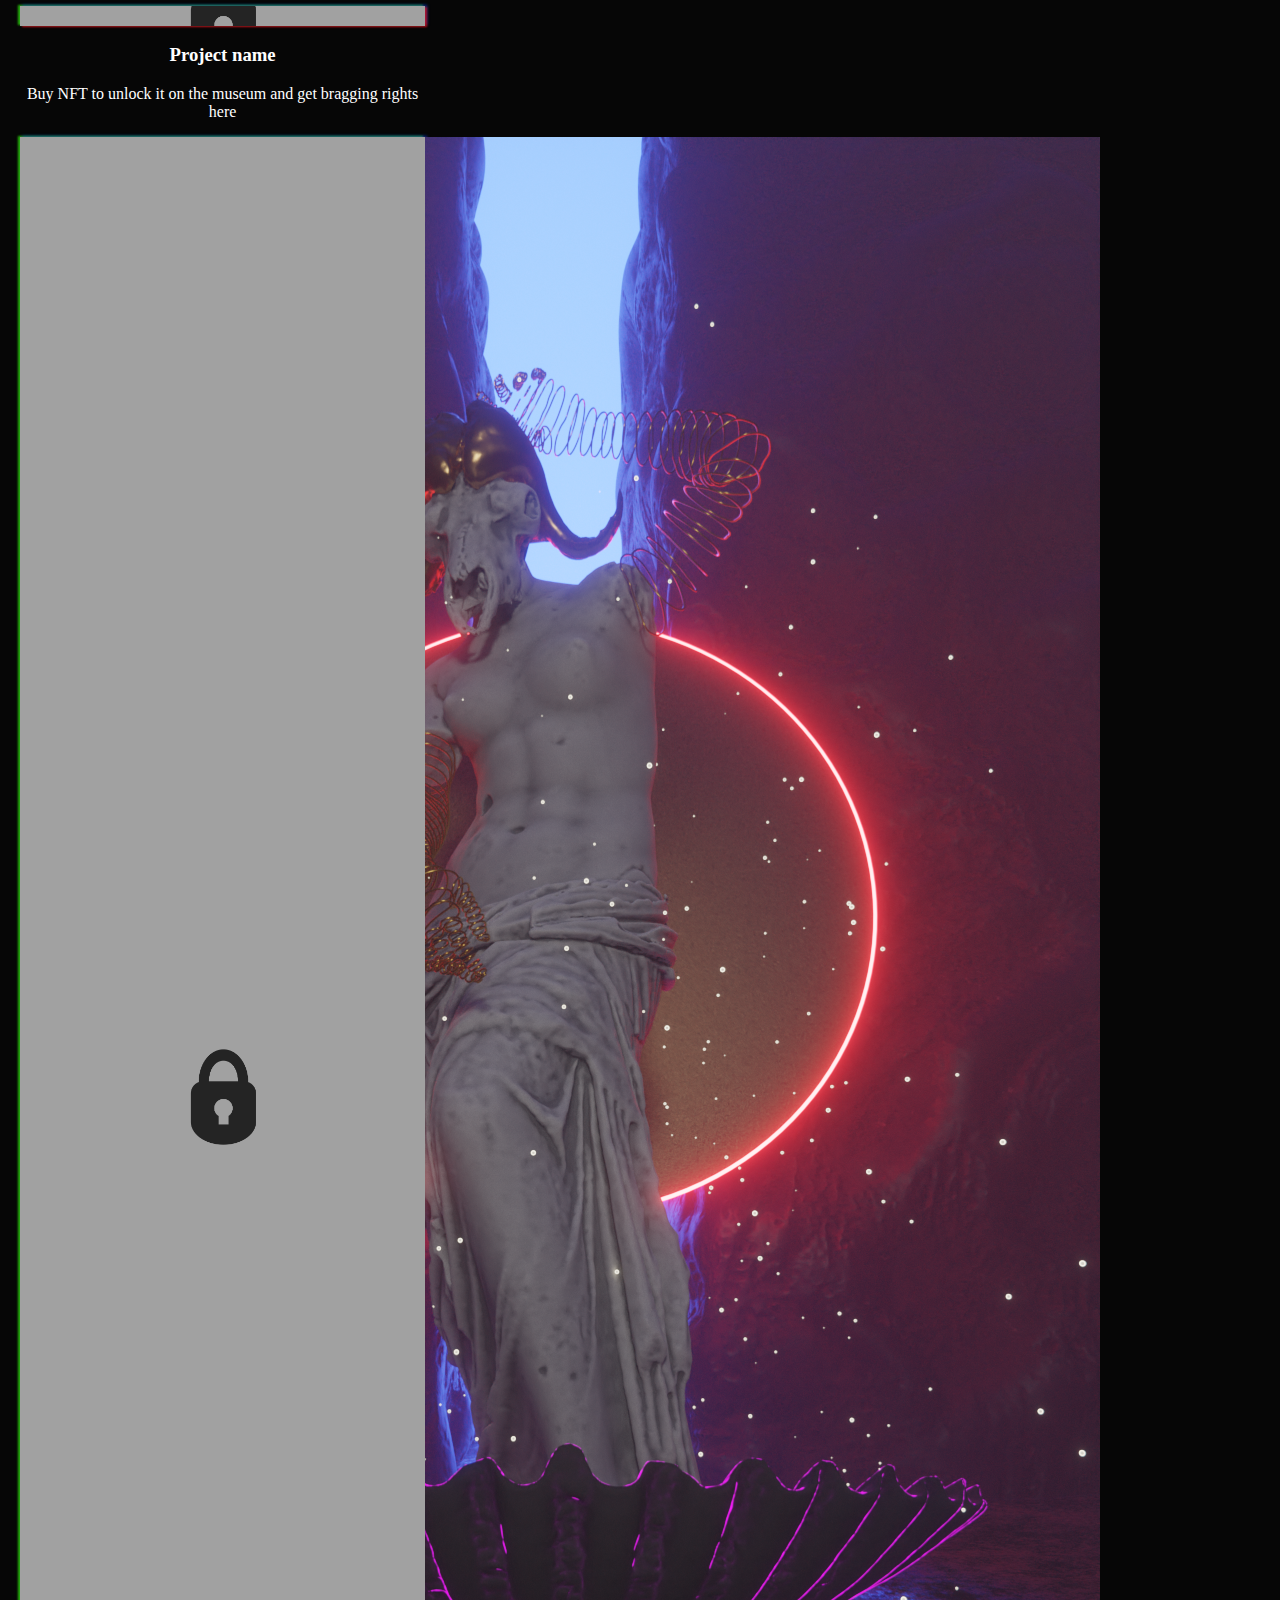
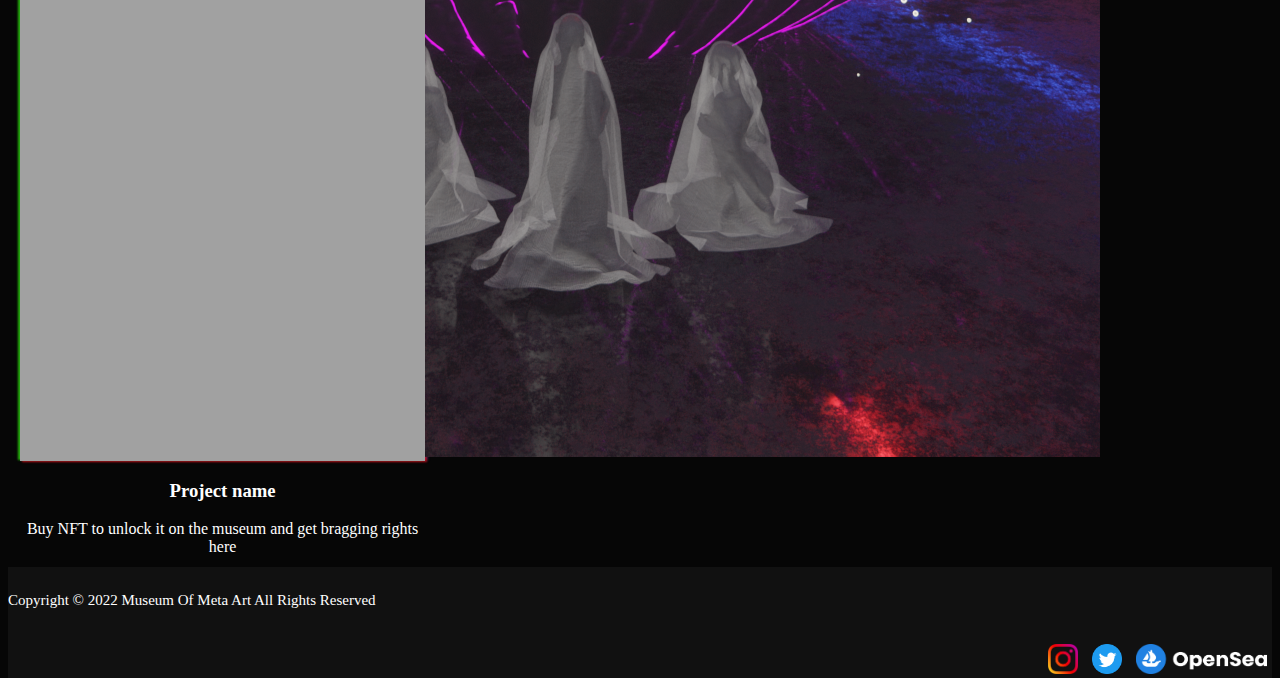
==== commit 586111ea: "12" ====
--- a/index.html
+++ b/index.html
@@ -158,7 +158,29 @@
 
 <footer class="footer mt-auto py-4" style="background-color: rgb(17, 17, 17);">
   <div class="container">
-    <h5 class="pt-3 pb-2">Copyright © 2022 Museum Of Meta Art All Rights Reserved</h5>
+    <div class="row">
+
+      <div class="col-9">
+        <h5 class="pt-3 pb-2">Copyright © 2022 Museum Of Meta Art All Rights Reserved</h5>
+      </div>
+
+      <div class="col-3">
+        <div class="row logo-wrap ">
+          <a href="">
+            <img class="logo" src="img/logos/ig.png" alt="">
+          </a>
+          <a href="">
+            <img class="logo" src="img/logos/twitter.png" alt="">
+          </a>
+          <a href="">
+            <img class="logo" src="img/logos/OpenSea.png" alt="">
+          </a>
+        </div>
+      </div>
+
+
+    </div>
+
   </div>
 
 </footer>
--- a/style.css
+++ b/style.css
@@ -228,6 +228,20 @@
 
 }
 
+.logo-wrap {
+    display: inline;
+    float: right;
+}
+
+.logo-wrap a {
+    padding-right: 5px;
+    padding-left: 5px;
+}
+
+.logo {
+    margin-top: 10px;
+    height: 30px;
+}
 
 /* artists page */
 
@@ -274,8 +288,28 @@
     100%{text-shadow: 2px 1px 2px rgba(251, 12, 12,0.7), 2px -1px 3px rgba(0, 72, 255, 0.6),-2px -1px 2px rgba(52, 251, 12, 0.7);}
 }
 
-
-
+.artpic {
+    box-shadow: 2px 1px 2px rgba(251, 12, 12,0.7), 2px -1px 3px rgba(0, 72, 255, 0.6),-2px -1px 2px rgba(52, 251, 12, 0.7);
+    animation: chromaticMoveArtistPic 50ms ease infinite,  infinite;;
+}
+
+@keyframes chromaticMoveArtistPic { 
+    0%{box-shadow: 2px 1px 2px rgba(251, 12, 12,0.7), 2px -1px 3px rgba(0, 72, 255, 0.6),-2px -1px 2px rgba(52, 251, 12, 0.7);}
+    50%{box-shadow: -2px -1px 3px rgba(251, 12, 12,0.7), -2px 1px 4px rgba(0, 72, 255, 0.6), 2px 1px 3px rgba(52, 251, 12, 0.7);}
+    100%{box-shadow: 2px 1px 2px rgba(251, 12, 12,0.7), 2px -1px 3px rgba(0, 72, 255, 0.6),-2px -1px 2px rgba(52, 251, 12, 0.7);}
+}
+
+
+.artpage {
+    text-shadow: 2px 1px 2px rgba(251, 12, 12,0.7), 2px -1px 3px rgba(0, 72, 255, 0.6),-2px -1px 2px rgba(52, 251, 12, 0.7);
+    animation: chromaticMoveArtName 50ms ease infinite,  infinite;;
+}
+
+@keyframes chromaticMoveArtName { 
+    0%{text-shadow: 2px 1px 2px rgba(251, 12, 12,0.7), 2px -1px 3px rgba(0, 72, 255, 0.6),-2px -1px 2px rgba(52, 251, 12, 0.7);}
+    50%{text-shadow: -2px -1px 3px rgba(251, 12, 12,0.7), -2px 1px 4px rgba(0, 72, 255, 0.6), 2px 1px 3px rgba(52, 251, 12, 0.7);}
+    100%{text-shadow: 2px 1px 2px rgba(251, 12, 12,0.7), 2px -1px 3px rgba(0, 72, 255, 0.6),-2px -1px 2px rgba(52, 251, 12, 0.7);}
+}
 
 
 
@@ -356,8 +390,23 @@
     h5 {
         font-size: 12px;
     }
-}
-
-
-
-
+
+
+    .pf-pic { 
+        max-width: 150px;
+        max-height: 150px;
+    }
+    
+    .name {
+        font-size: 22px;
+        line-height: 28px;
+        letter-spacing: 0.6px;
+    }
+
+
+
+}
+
+
+
+
